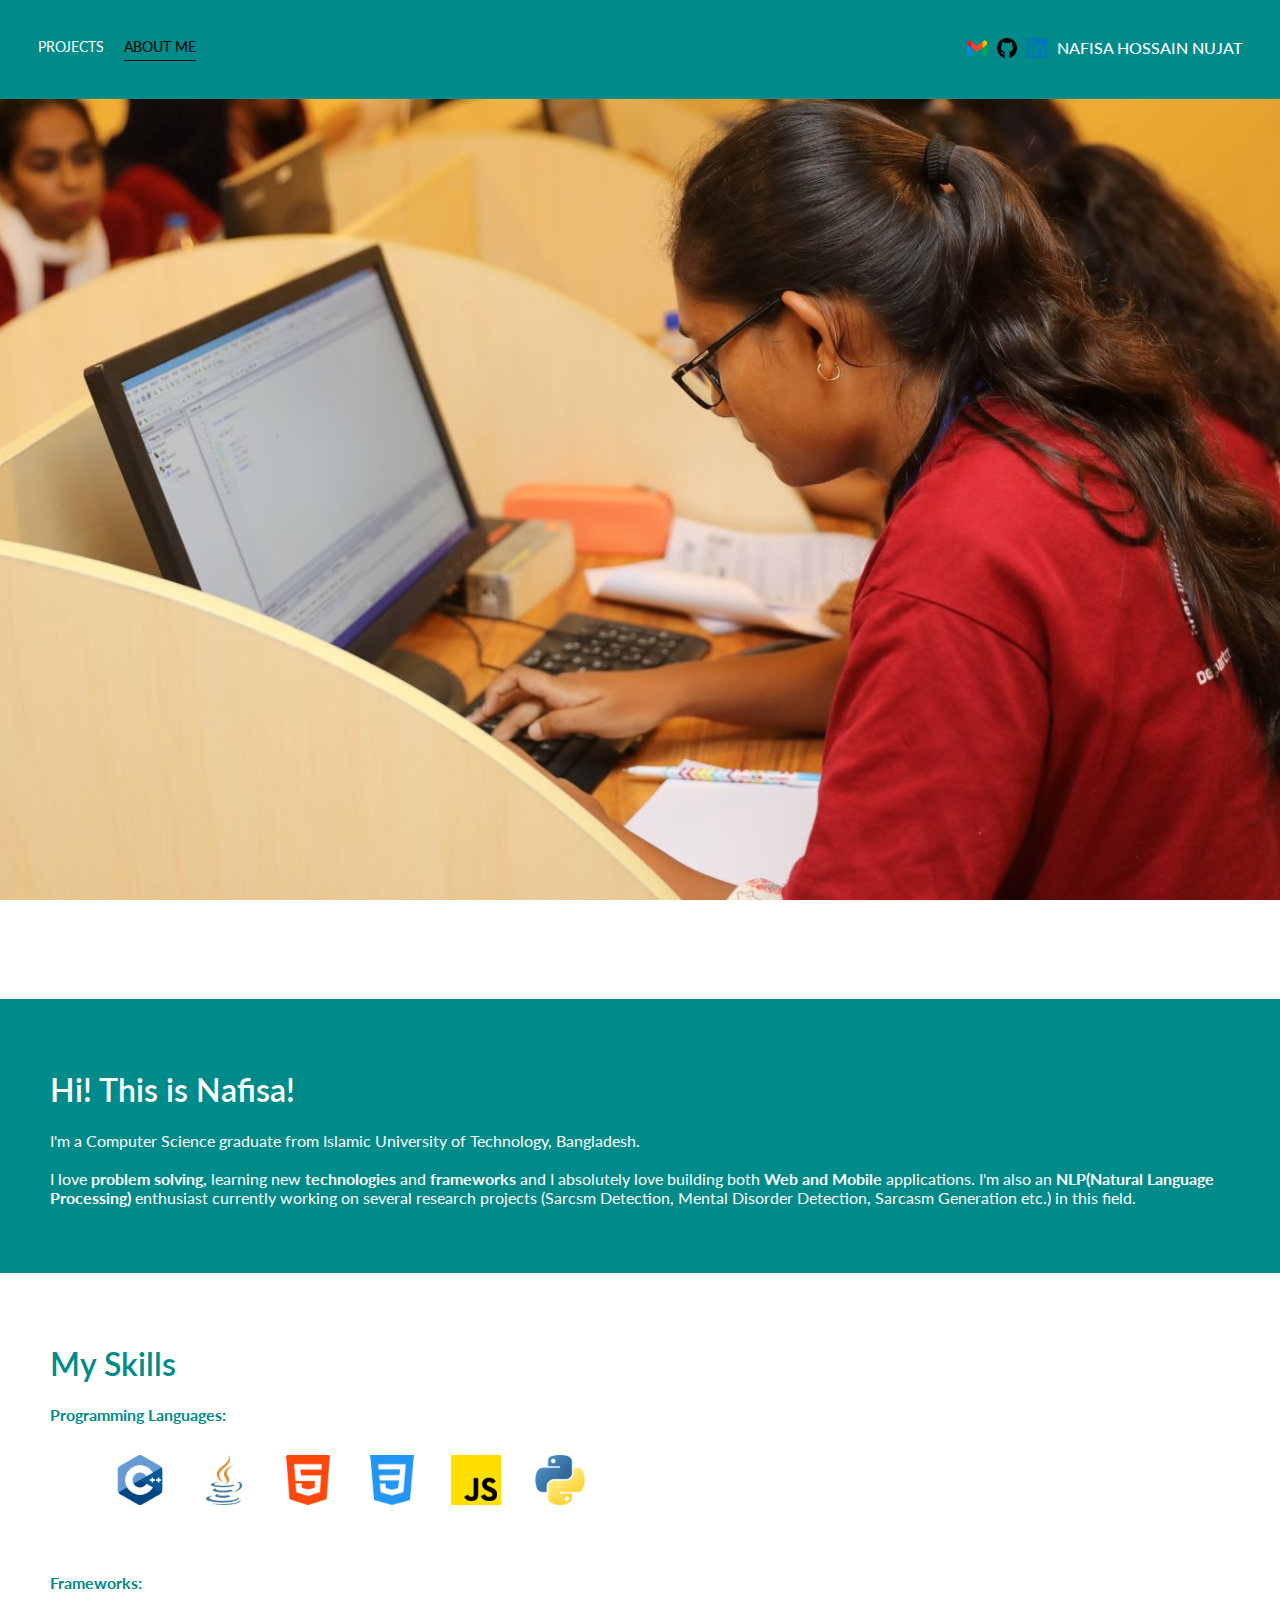
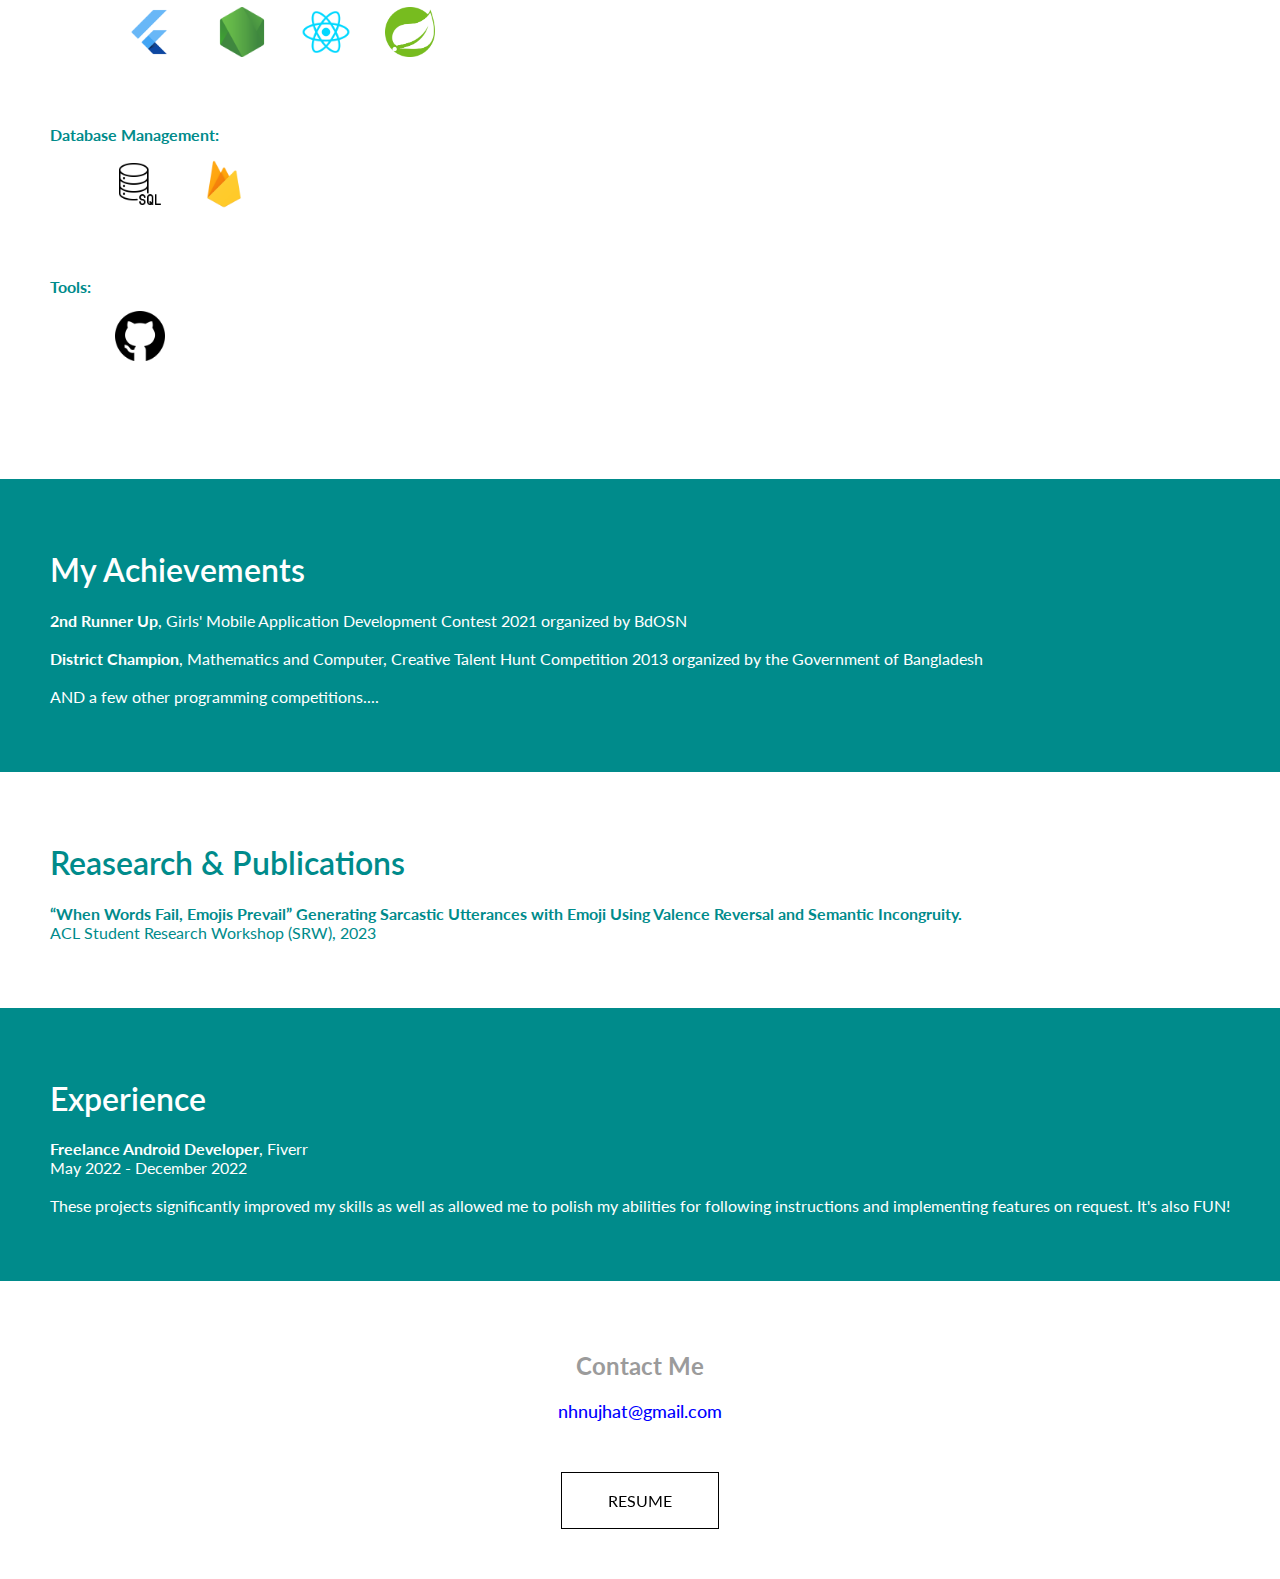
==== about.html @ cf8d1b8c "update" ====
<!DOCTYPE html>
<html>
  <head>
    <meta charset="UTF-8" />
    <title>About Me</title>
    <link
      href="https://fonts.googleapis.com/css?family=Lato"
      rel="stylesheet"
    />
    <link rel="stylesheet" href="styles.css" />
  </head>
  <body>
    <div class="container">
      <div class="nav-wrapper">
        <div class="left-side">
          <div class="nav-link-wrapper">
            <a href="index.html">Projects</a>
          </div>
          <div class="nav-link-wrapper active-nav-link">
            <a href="about.html">About Me</a>
          </div>
        </div>
        <div class="right-side">
          <div class="gmail">
            <img
              src="images/gmail.png"
              onclick="window.open('mailto:nhnujhat@gmail.com','mywindow');"
              style="cursor: pointer"
              height="20px"
            />
          </div>
          <div class="github">
            <img
              src="images/github.png"
              onclick="window.open('https://github.com/nhnujhat','mywindow');"
              style="cursor: pointer"
              height="20px"
            />
          </div>
          <div class="linkedin">
            <img
              src="images/linkedin.png"
              onclick="window.open('https://www.linkedin.com/in/nhnujhat','mywindow');"
              style="cursor: pointer"
              height="20px"
            />
          </div>
          <div class="brand">
            <a href="about.html">NAFISA HOSSAIN NUJAT</a>
          </div>
        </div>
      </div>
      <div class="content-wrapper">
        <div class="two-column-wrapper">
          <div
            id="parallax"
            class="profile-image-wrapper"
            style="background-image: url(images/profile.jpg)"
          ></div>
          <div class="profile-content-wrapper">
            <div class="about-wrapper">
              <h1>Hi! This is Nafisa!</h1>
              <p>
                I'm a Computer Science graduate from Islamic University of
                Technology, Bangladesh.<br /><br />
                I love <b>problem solving</b>, learning new
                <b>technologies</b> and <b>frameworks</b> and I absolutely love
                building both <b>Web and Mobile</b> applications. I'm also an
                <b>NLP(Natural Language Processing)</b> enthusiast currently
                working on several research projects (Sarcsm Detection, Mental
                Disorder Detection, Sarcasm Generation etc.) in this field.
              </p>
            </div>
            <div class="skills-wrapper">
              <h1>My Skills</h1>
              <p>
                <b>Programming Languages:</b>
              </p>

              <div class="skill">
                <img src="images/logos/cpp.png" />
                <img src="images/logos/java.png" />
                <img src="images/logos/html.png" />
                <img src="images/logos/css.png" />
                <img src="images/logos/js.png" />
                <img src="images/logos/python.png" />
              </div>
              <b>Frameworks:</b>
              <div class="skill">
                <img src="images/logos/Flutter.png" />
                <img src="images/logos/node.png" />
                <img src="images/logos/react.png" />
                <img src="images/logos/spring.png" />
              </div>
              <b>Database Management:</b>
              <div class="skill">
                <img src="images/logos/sql.png" />
                <img src="images/logos/firebase.png" />
              </div>
              <b>Tools:</b>
              <div class="skill">
                <img src="images/github.png" />
              </div>
            </div>
            <div class="achievement-wrapper">
              <h1>My Achievements</h1>
              <p>
                <b>2nd Runner Up</b>, Girls' Mobile Application Development
                Contest 2021 organized by BdOSN<br /><br />
                <b>District Champion</b>, Mathematics and Computer, Creative
                Talent Hunt Competition 2013 organized by the Government of
                Bangladesh<br /><br />
                AND a few other programming competitions....
              </p>
            </div>
            <div class="research-wraper">
              <h1>Reasearch & Publications</h1>
              <p>
                <b
                  >“When Words Fail, Emojis Prevail” Generating Sarcastic
                  Utterances with Emoji Using Valence Reversal and Semantic
                  Incongruity.</b
                >
                <br />
                ACL Student Research Workshop (SRW), 2023
              </p>
            </div>
            <div class="experience-wrapper">
              <h1>Experience</h1>
              <p>
                <b>Freelance Android Developer</b>, Fiverr <br />
                May 2022 - December 2022 <br /><br />
                These projects significantly improved my skills as well as
                allowed me to polish my abilities for following instructions and
                implementing features on request. It's also FUN!
              </p>
            </div>
          </div>
          <div class="contact-wrapper">
            <h2>Contact Me</h2>
            <a href="mailto:nhnujhat@gmail.com">nhnujhat@gmail.com</a>
          </div>
        </div>
        <div
          onclick="location.href='/Resume.pdf'"
          style="cursor: pointer"
          class="resume"
        >
          <a href="Resume.pdf">RESUME</a>
        </div>
      </div>
    </div>
  </body>
  <script src="script.js"></script>
</html>
---- styles.css ----
/* Master Styles */
body {
    font-family: "Lato", sans-serif;
    margin: 0px;
}

.container {
    display: grid;
    grid-template-columns: 1fr;
    background-color: white;
}

/* Nav Styles */
.nav-wrapper {
    display: flex;
    justify-content: space-between;
    padding: 38px;
    position: sticky;
    top: 0;
    background-color: darkcyan;
}

.left-side {
    float: left;
    display: flex;
}

.right-side {
    float: right;
    display: flex;
}

.gmail {
    margin-right: 10px;
}

.linkedin {
    margin-right: 10px;
}

.github {
    margin-right: 10px;
}

.brand a {
    color: white;
    font-weight: 500;
    text-decoration: none;
}

.nav-wrapper > .left-side > div {
    margin-right: 20px;
    font-size: 0.9em;
    text-transform: uppercase;
}

.nav-link-wrapper {
    height: 22px;
    border-bottom: 1px solid transparent;
    transition: border-bottom 0.5s;
}

.nav-link-wrapper a {
    color: white;
    text-decoration: none;
    transition: color 0.5s;
}

.nav-link-wrapper:hover {
    border-bottom: 1px solid black;
}

.nav-link-wrapper a:hover {
    color: black;
}

.active-nav-link {
    border-bottom: 1px solid black;
}

.active-nav-link a {
    color: black !important;
}

/* Portfolio Styles */
.portfolio-items-wrapper {
    display: grid;
    grid-template-columns: 1fr 1fr 1fr;
}

@media screen and (max-width: 800px) {
    .portfolio-items-wrapper {
        flex: 100%;
        max-width: 100%;
        grid-template-columns: 1fr 1fr;
    }
}

.portfolio-item-wrapper {
    position: relative;
}

.portfolio-img-background {
    height: 30vh;
    width: 100%;
    background-size: cover;
    background-position: center;
    background-repeat: no-repeat;
    filter: brightness(80%);
}

.img-text-wrapper {
    position: absolute;
    top: 0;
    display: flex;
    flex-direction: column;
    justify-content: center;
    align-items: center;
    height: 100%;
    text-align: center;
    padding-left: 3vw;
    padding-right: 3vw;
}

.logo-wrapper {
    height: 6vw;
    position: absolute;
    margin: 0 auto;
    display: flex;
    justify-content: center;
}

.img-text-wrapper .subtitle {
    transition: 0.5s;
    font-weight: 600;
    color: transparent;
    font-size: 1.5vw;
}

.img-text-wrapper:hover .subtitle {
    font-weight: 600;
    color: lightskyblue;
    font-size: 1.5vw;
}

.img-text-wrapper:hover img {
    display: none;
}

.img-darken {
    transition: .5s;
    filter: brightness(10%);
}

/* About Page Styles */

.profile-image-wrapper {
    height: 100vh;
    width: 100%;
    background-size: cover;
    background-position: center;
    background-repeat: no-repeat;
    background-attachment: fixed;
}

.about-wrapper {
    background-color: darkcyan;
    padding: 50px;
    color: white;
}

.about-wrapper h1 {
    color: white;
    font-weight: 600;
}

.skills-wrapper {
    padding: 50px;
    color: darkcyan;
}

.skills-wrapper h1 {
    color: darkcyan;
    font-weight: 600;
}

.skill {
    margin-left: 50px;
    margin-bottom: 50px;
}

.skill img {
    height: 50px;
    margin: 15px;
}

.achievement-wrapper {
    background-color: darkcyan;
    padding: 50px;
    color: white;
}

.achievement-wrapper h1 {
    color: white;
    font-weight: 600;
}

.research-wraper {
    padding: 50px;
    color: darkcyan;
}

.research-wraper h1 {
    color: darkcyan;
    font-weight: 600;
}

.experience-wrapper {
    background-color: darkcyan;
    padding: 50px;
    color: white;
}

.experience-wrapper h1 {
    color: white;
    font-weight: 600;
}

.contact-wrapper {
    padding: 50px;
    display: flex;
    flex-direction: column;
    justify-content: center;
    text-align: center;
}

.contact-wrapper h2 {
    color: rgb(155, 155, 155);
}

.contact-wrapper a {
    color: blue;
    font-weight: 500;
    font-size: large;
    text-decoration: none;
}

.resume {
    margin-bottom: 50px;
}

.resume a {
    display: flex;
    justify-content: center;
    margin: 0 auto;
    position: relative;
    border: 1px solid black;
    transition: color 0.5s;
    width: 120px;
    padding: 18px;
    text-align: center;
    text-decoration: none;
    color: black;
}

.resume a:hover {
    transition: 0.5s;
    color: white;
    background-color: black;
}
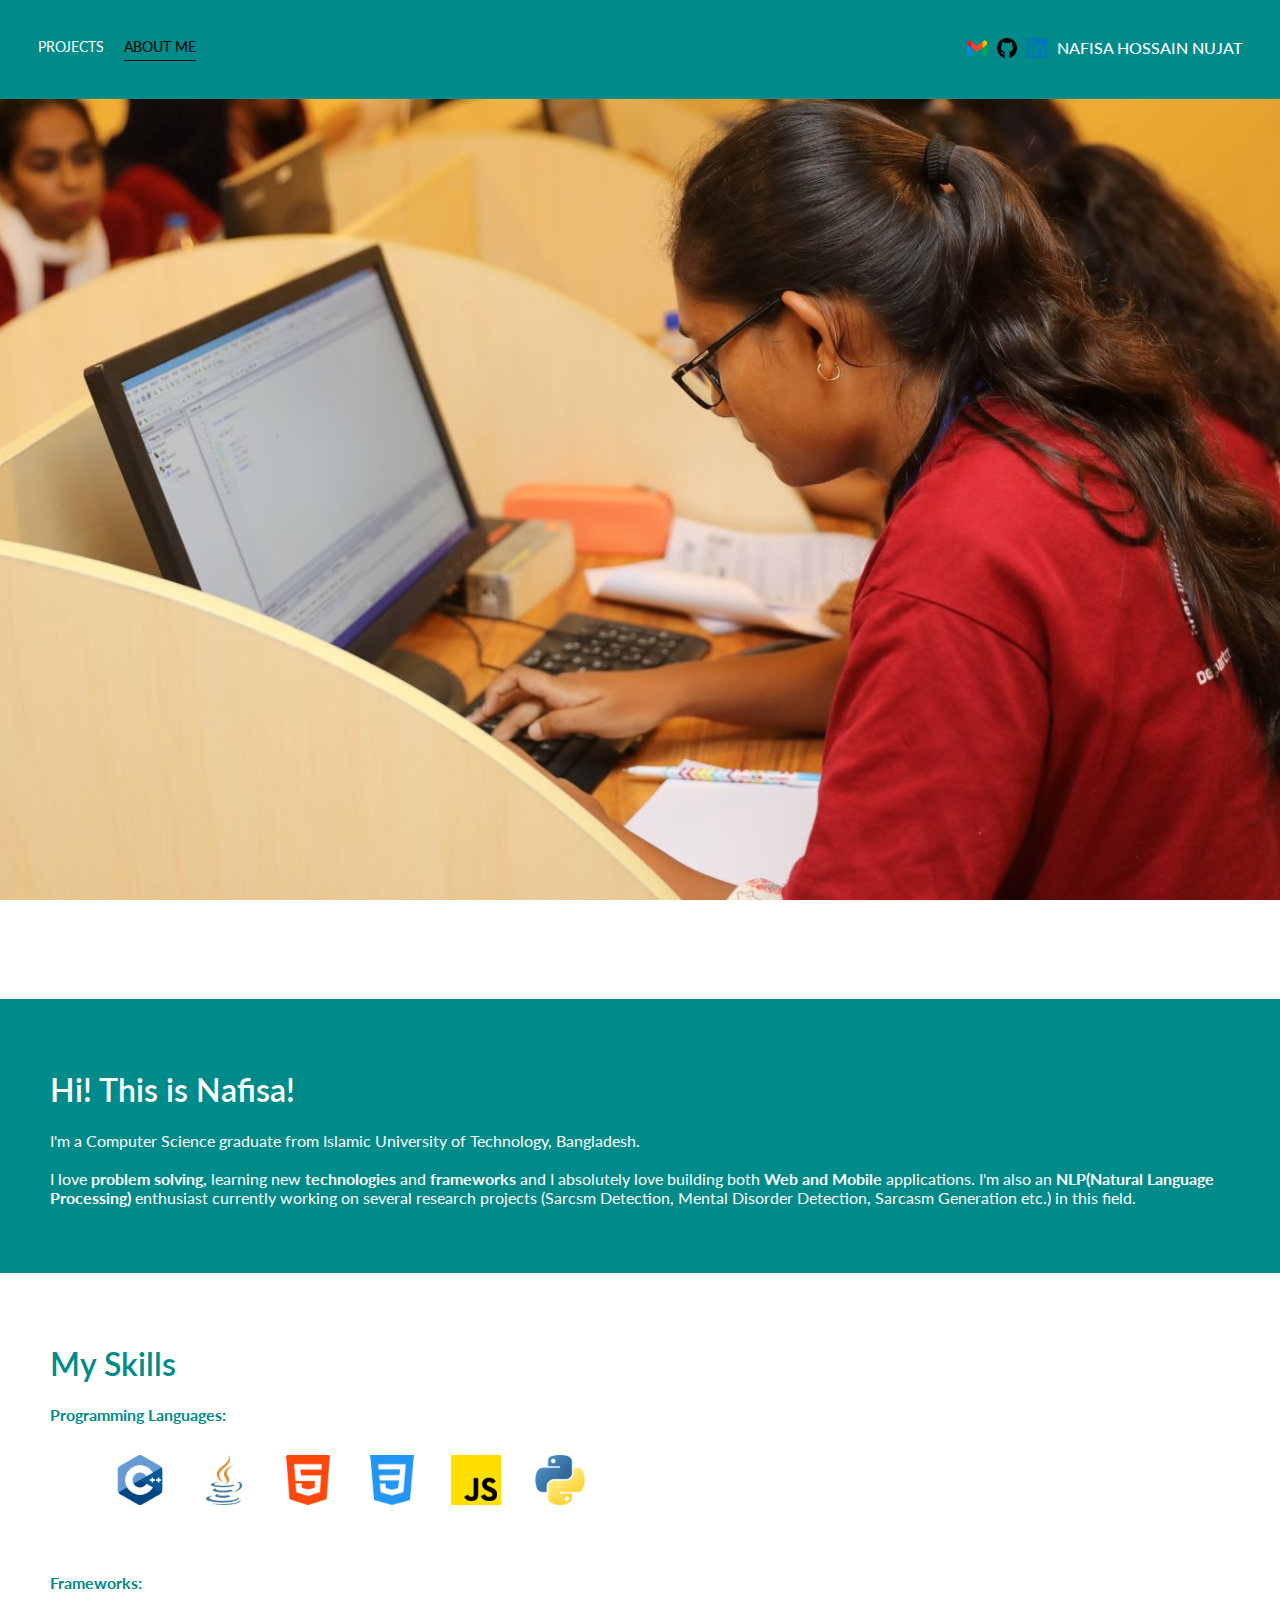
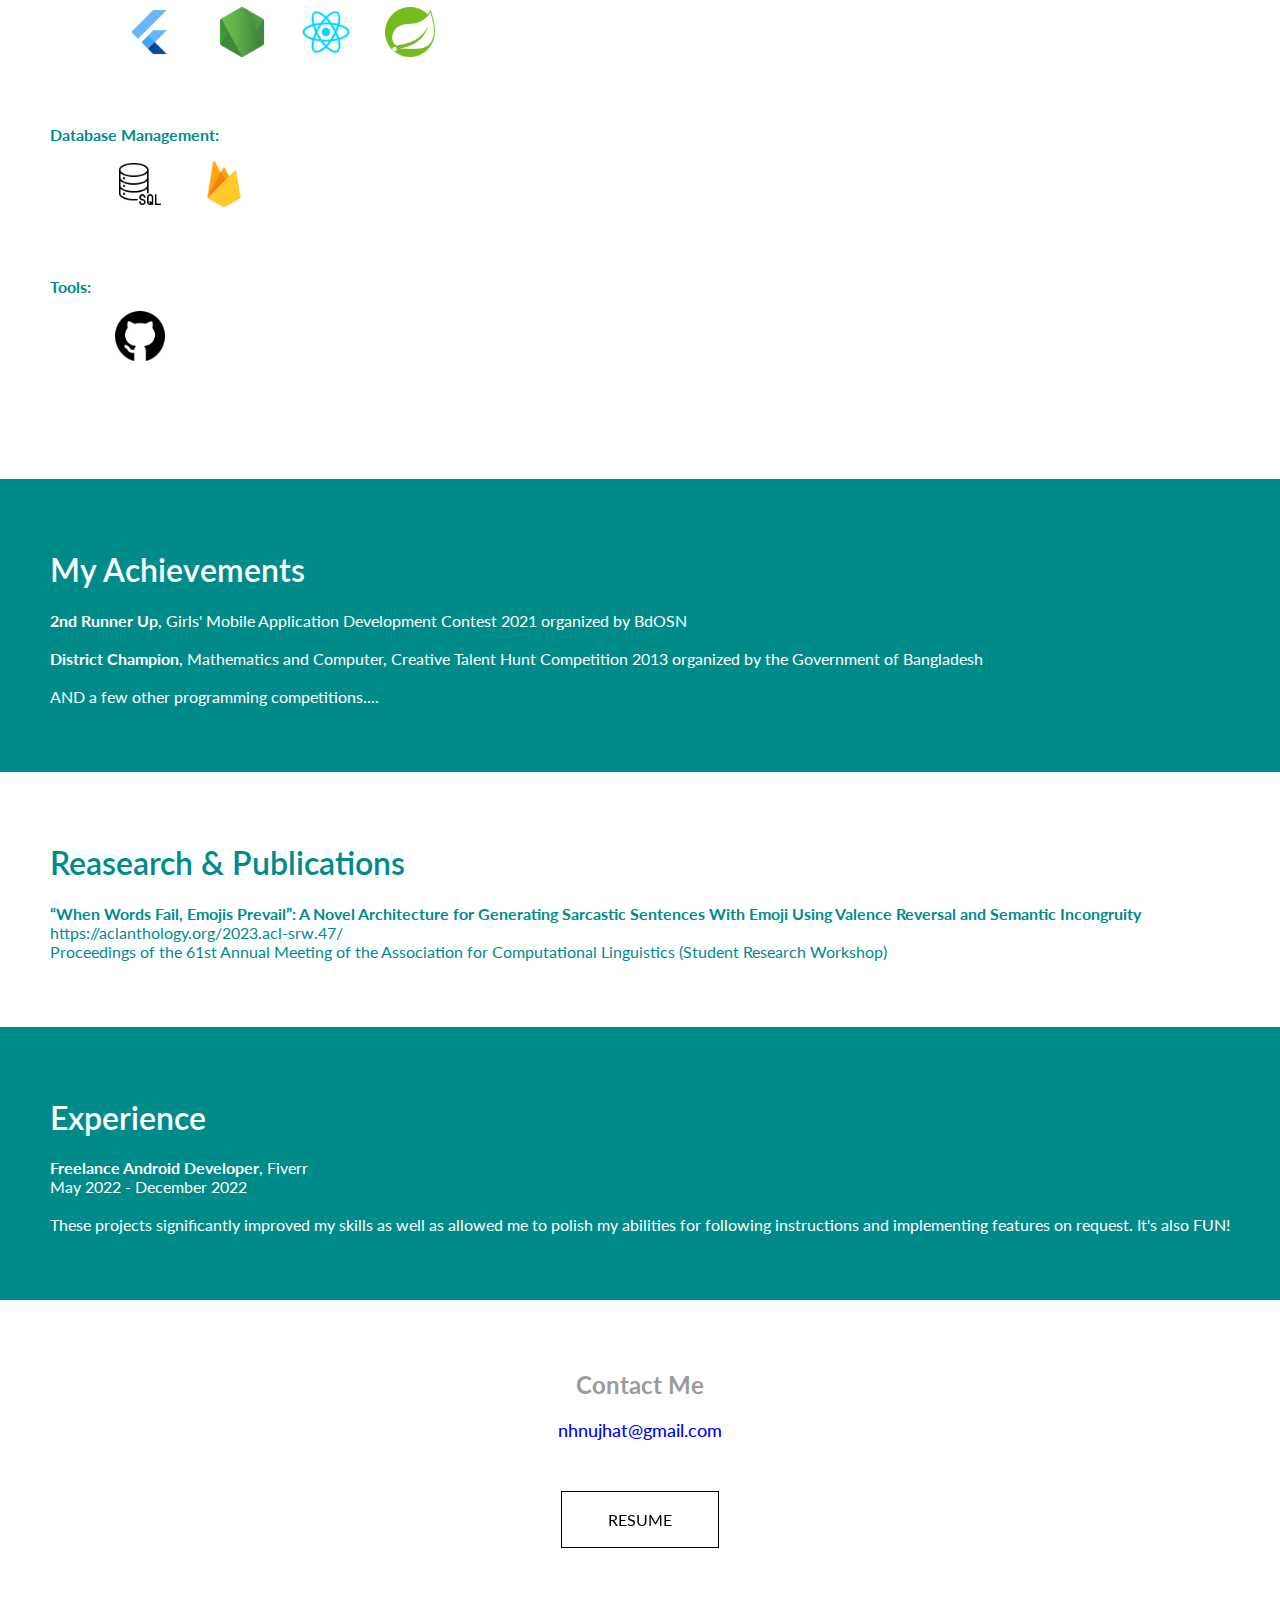
==== commit 9c2bff65: "update" ====
--- a/about.html
+++ b/about.html
@@ -117,12 +117,15 @@
               <h1>Reasearch & Publications</h1>
               <p>
                 <b
-                  >“When Words Fail, Emojis Prevail” Generating Sarcastic
-                  Utterances with Emoji Using Valence Reversal and Semantic
-                  Incongruity.</b
+                  >“When Words Fail, Emojis Prevail”: A Novel Architecture for
+                  Generating Sarcastic Sentences With Emoji Using Valence
+                  Reversal and Semantic Incongruity</b
                 >
                 <br />
-                ACL Student Research Workshop (SRW), 2023
+                https://aclanthology.org/2023.acl-srw.47/
+                <br />
+                Proceedings of the 61st Annual Meeting of the Association for
+                Computational Linguistics (Student Research Workshop)
               </p>
             </div>
             <div class="experience-wrapper">
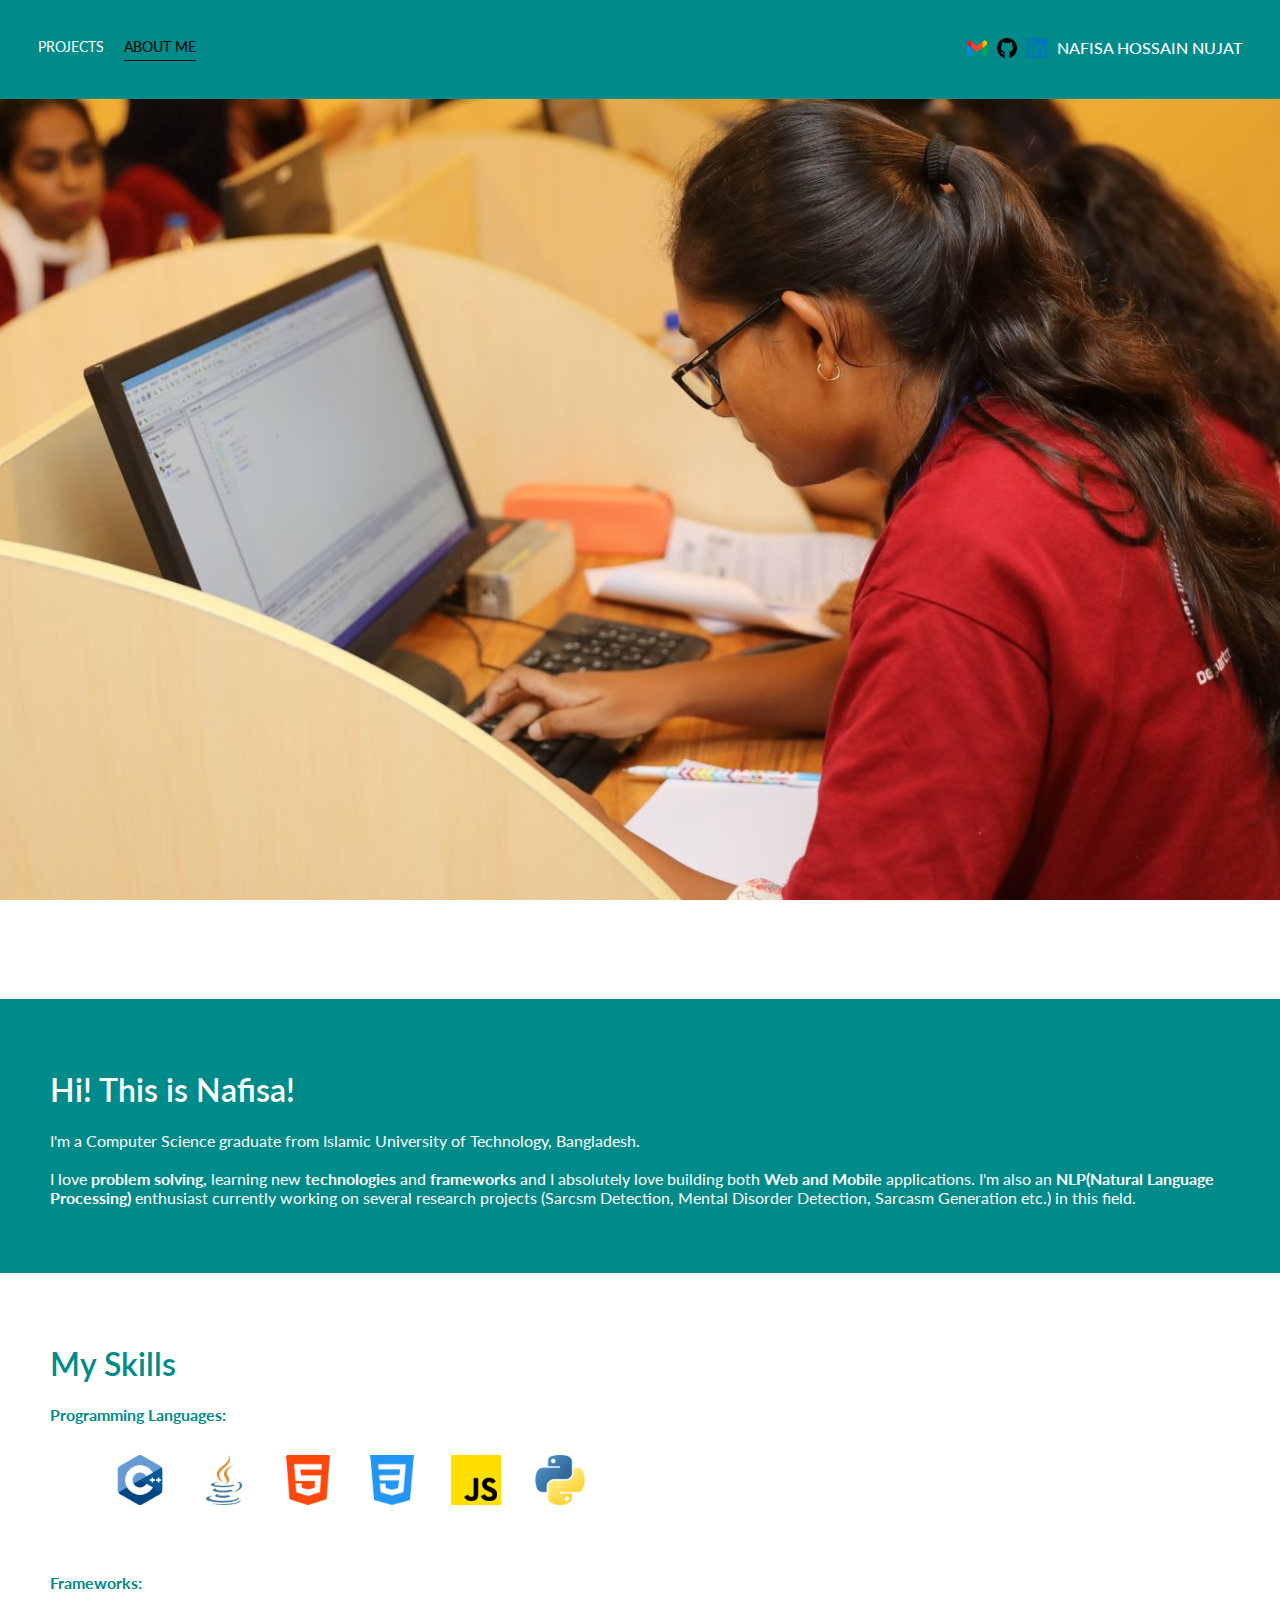
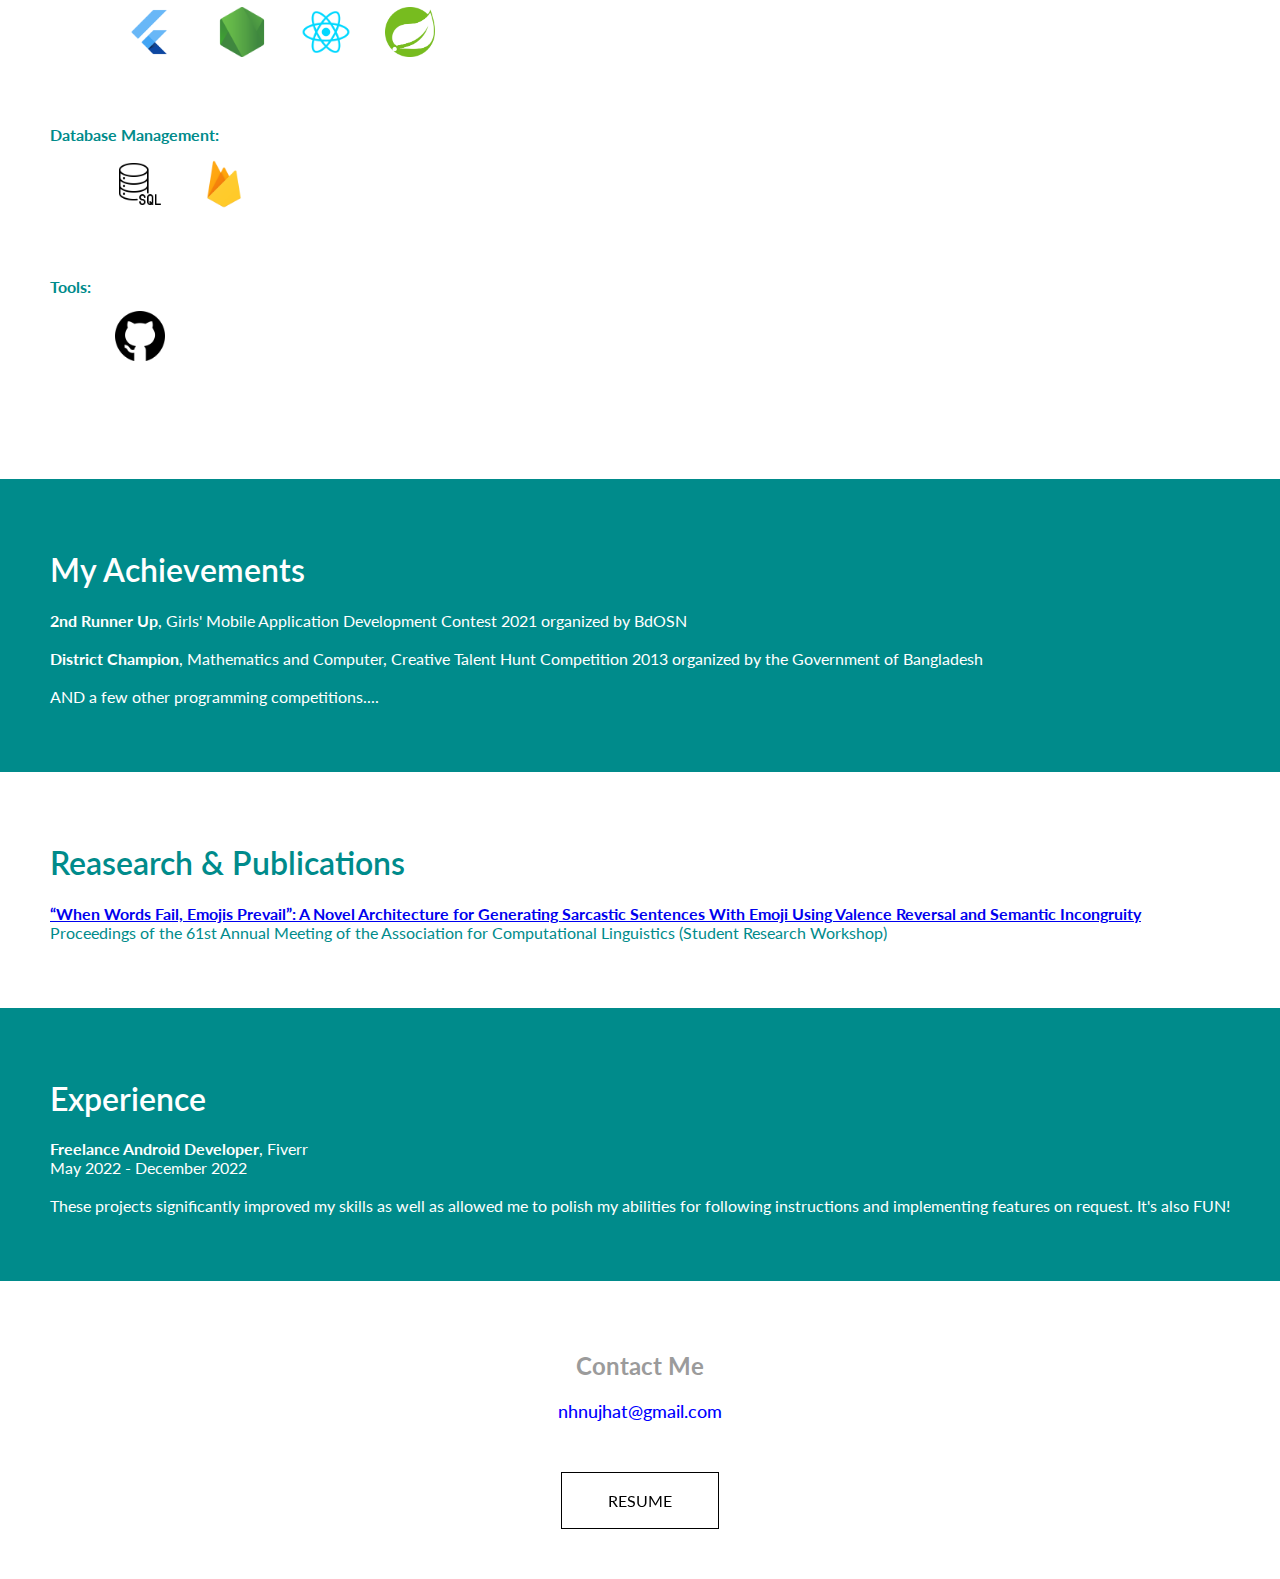
==== commit 91e18a6f: "link update" ====
--- a/about.html
+++ b/about.html
@@ -117,12 +117,12 @@
               <h1>Reasearch & Publications</h1>
               <p>
                 <b
-                  >“When Words Fail, Emojis Prevail”: A Novel Architecture for
-                  Generating Sarcastic Sentences With Emoji Using Valence
-                  Reversal and Semantic Incongruity</b
+                  ><a href="https://aclanthology.org/2023.acl-srw.47/"
+                    >“When Words Fail, Emojis Prevail”: A Novel Architecture for
+                    Generating Sarcastic Sentences With Emoji Using Valence
+                    Reversal and Semantic Incongruity</a
+                  ></b
                 >
-                <br />
-                https://aclanthology.org/2023.acl-srw.47/
                 <br />
                 Proceedings of the 61st Annual Meeting of the Association for
                 Computational Linguistics (Student Research Workshop)
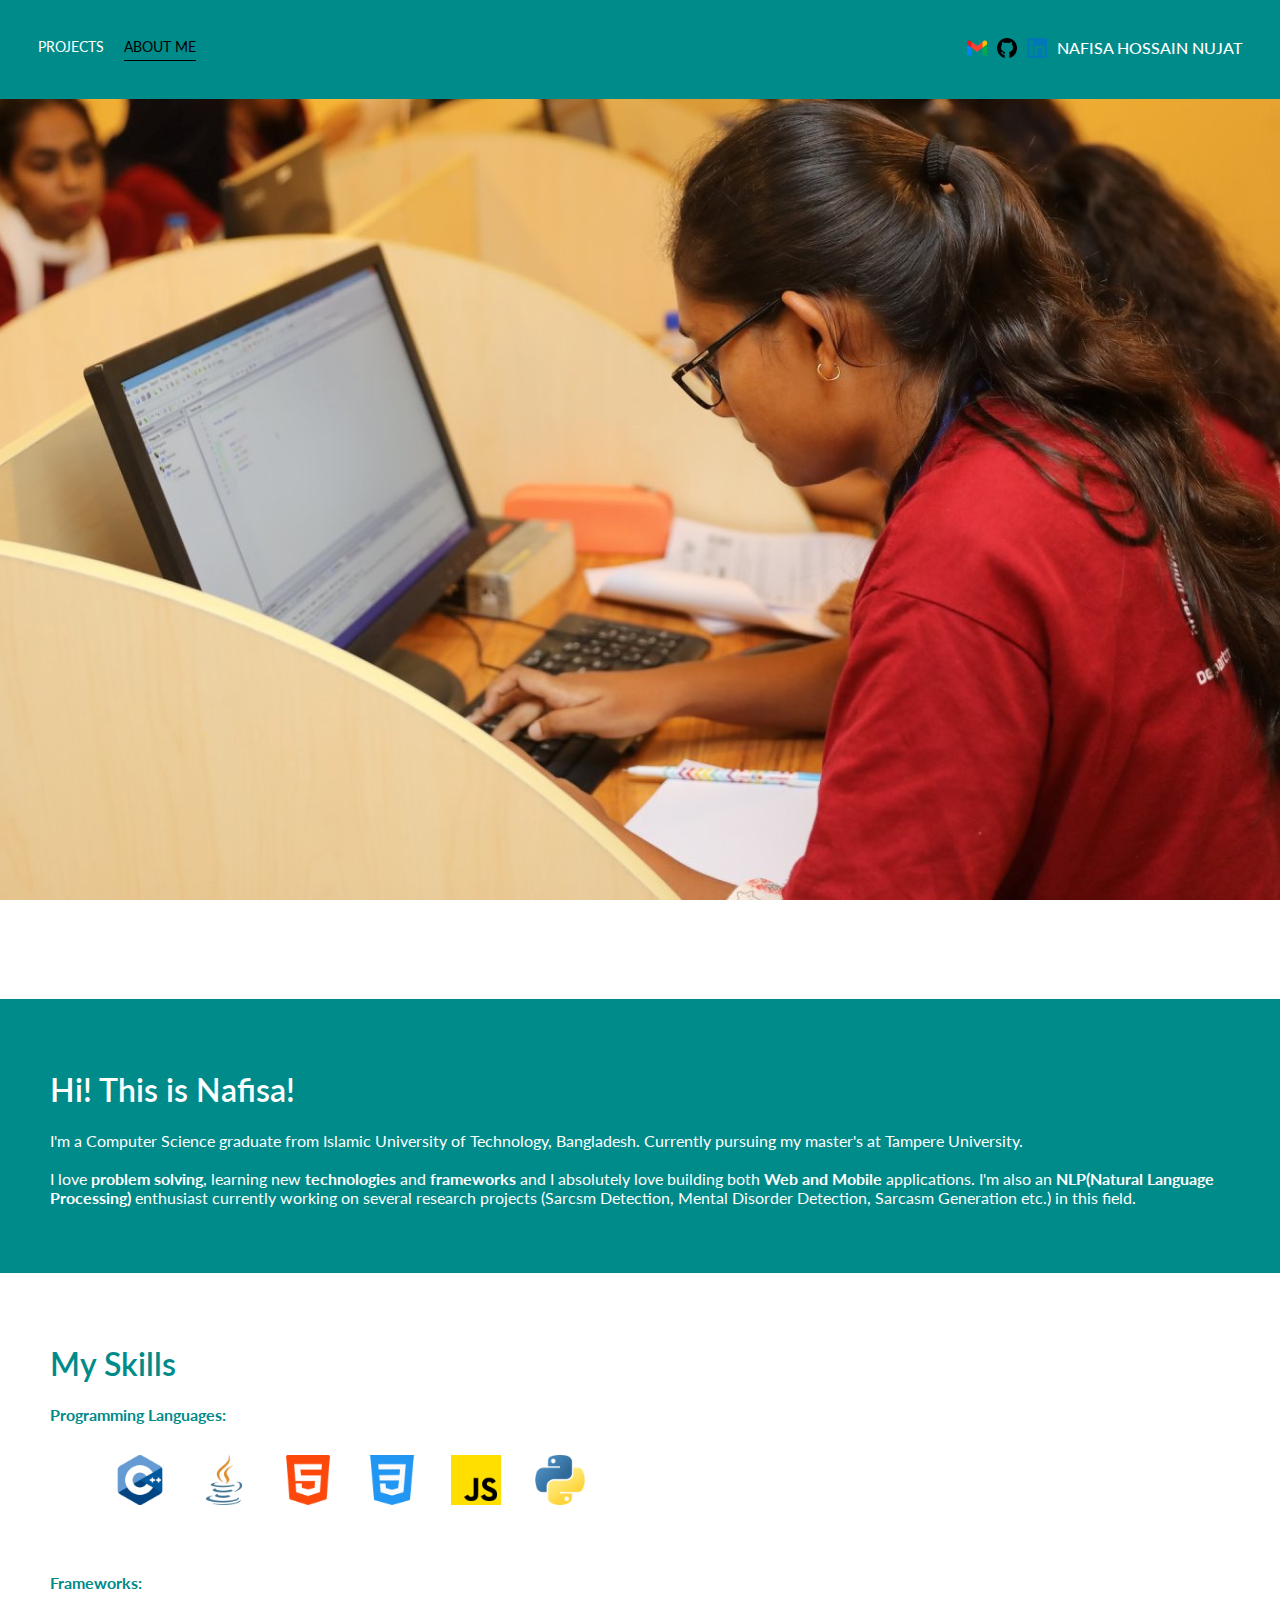
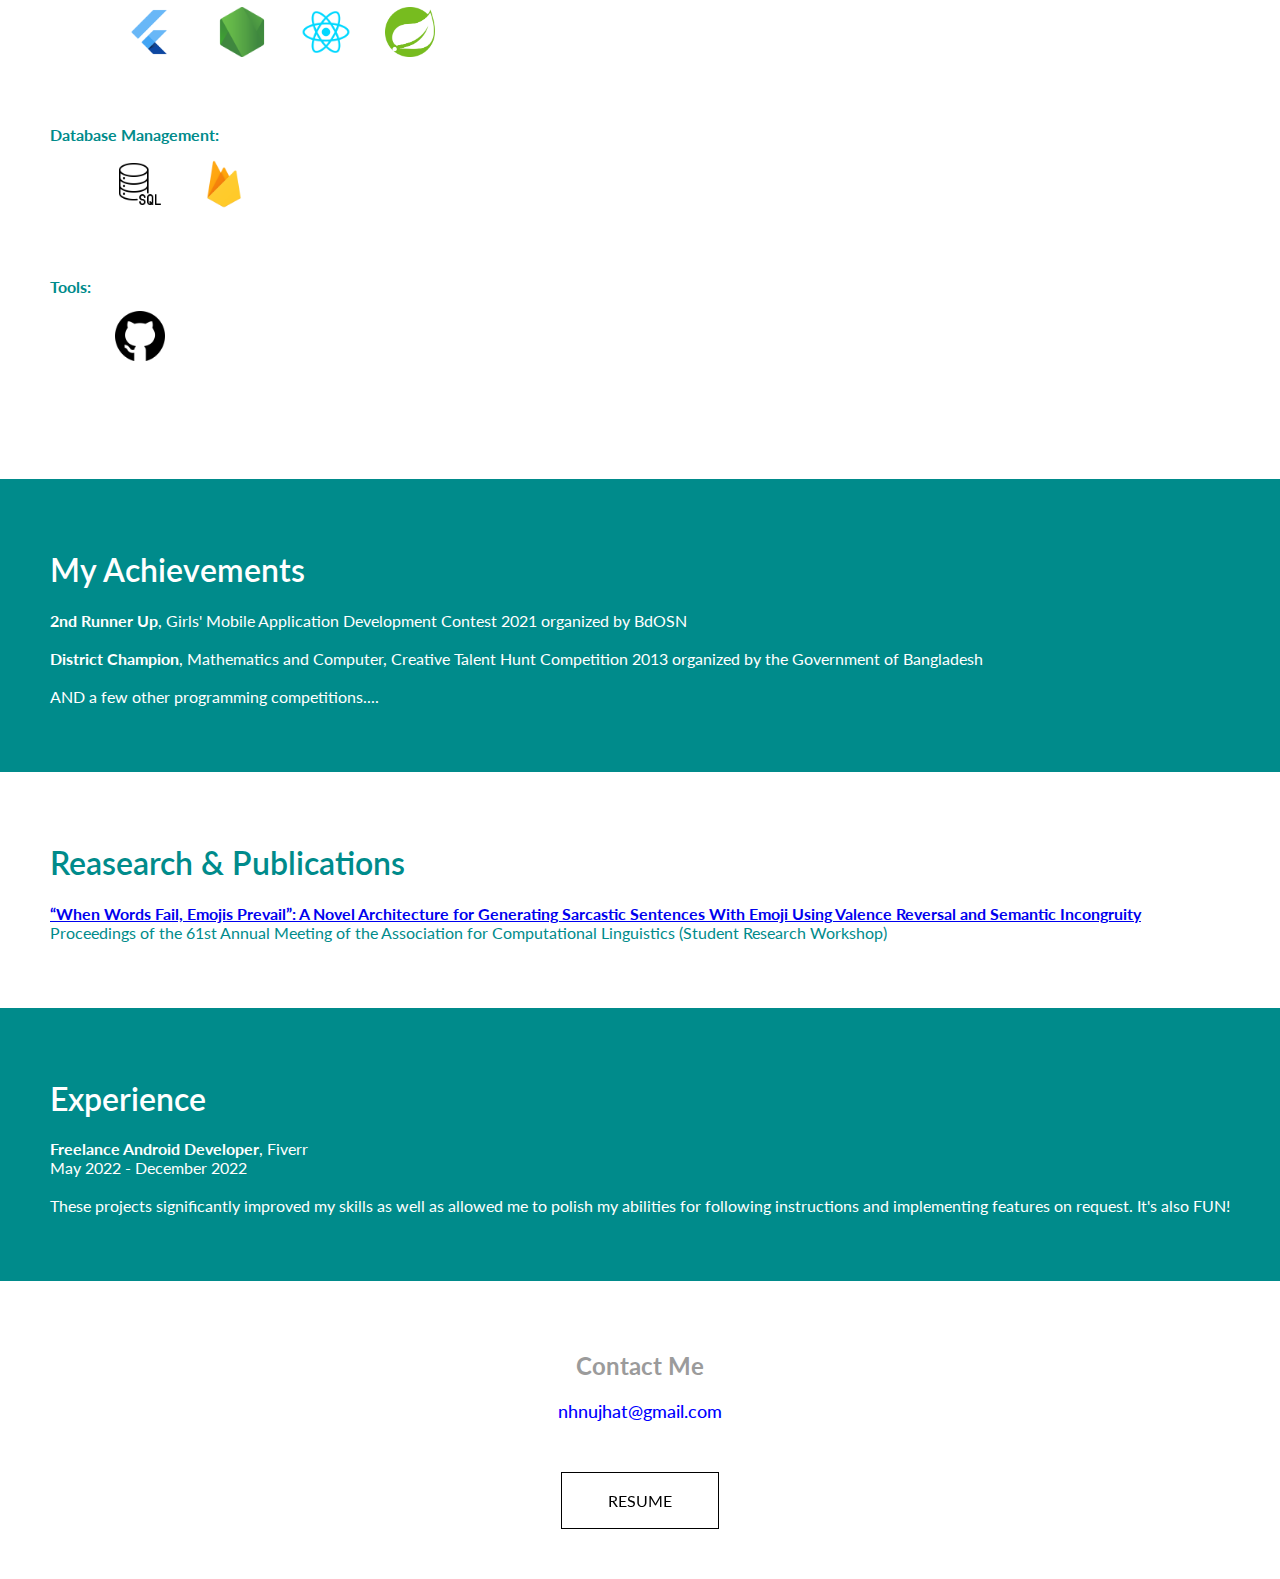
==== commit da8511bd: "update" ====
--- a/about.html
+++ b/about.html
@@ -62,7 +62,8 @@
               <h1>Hi! This is Nafisa!</h1>
               <p>
                 I'm a Computer Science graduate from Islamic University of
-                Technology, Bangladesh.<br /><br />
+                Technology, Bangladesh. Currently pursuing my master's at
+                Tampere University.<br /><br />
                 I love <b>problem solving</b>, learning new
                 <b>technologies</b> and <b>frameworks</b> and I absolutely love
                 building both <b>Web and Mobile</b> applications. I'm also an
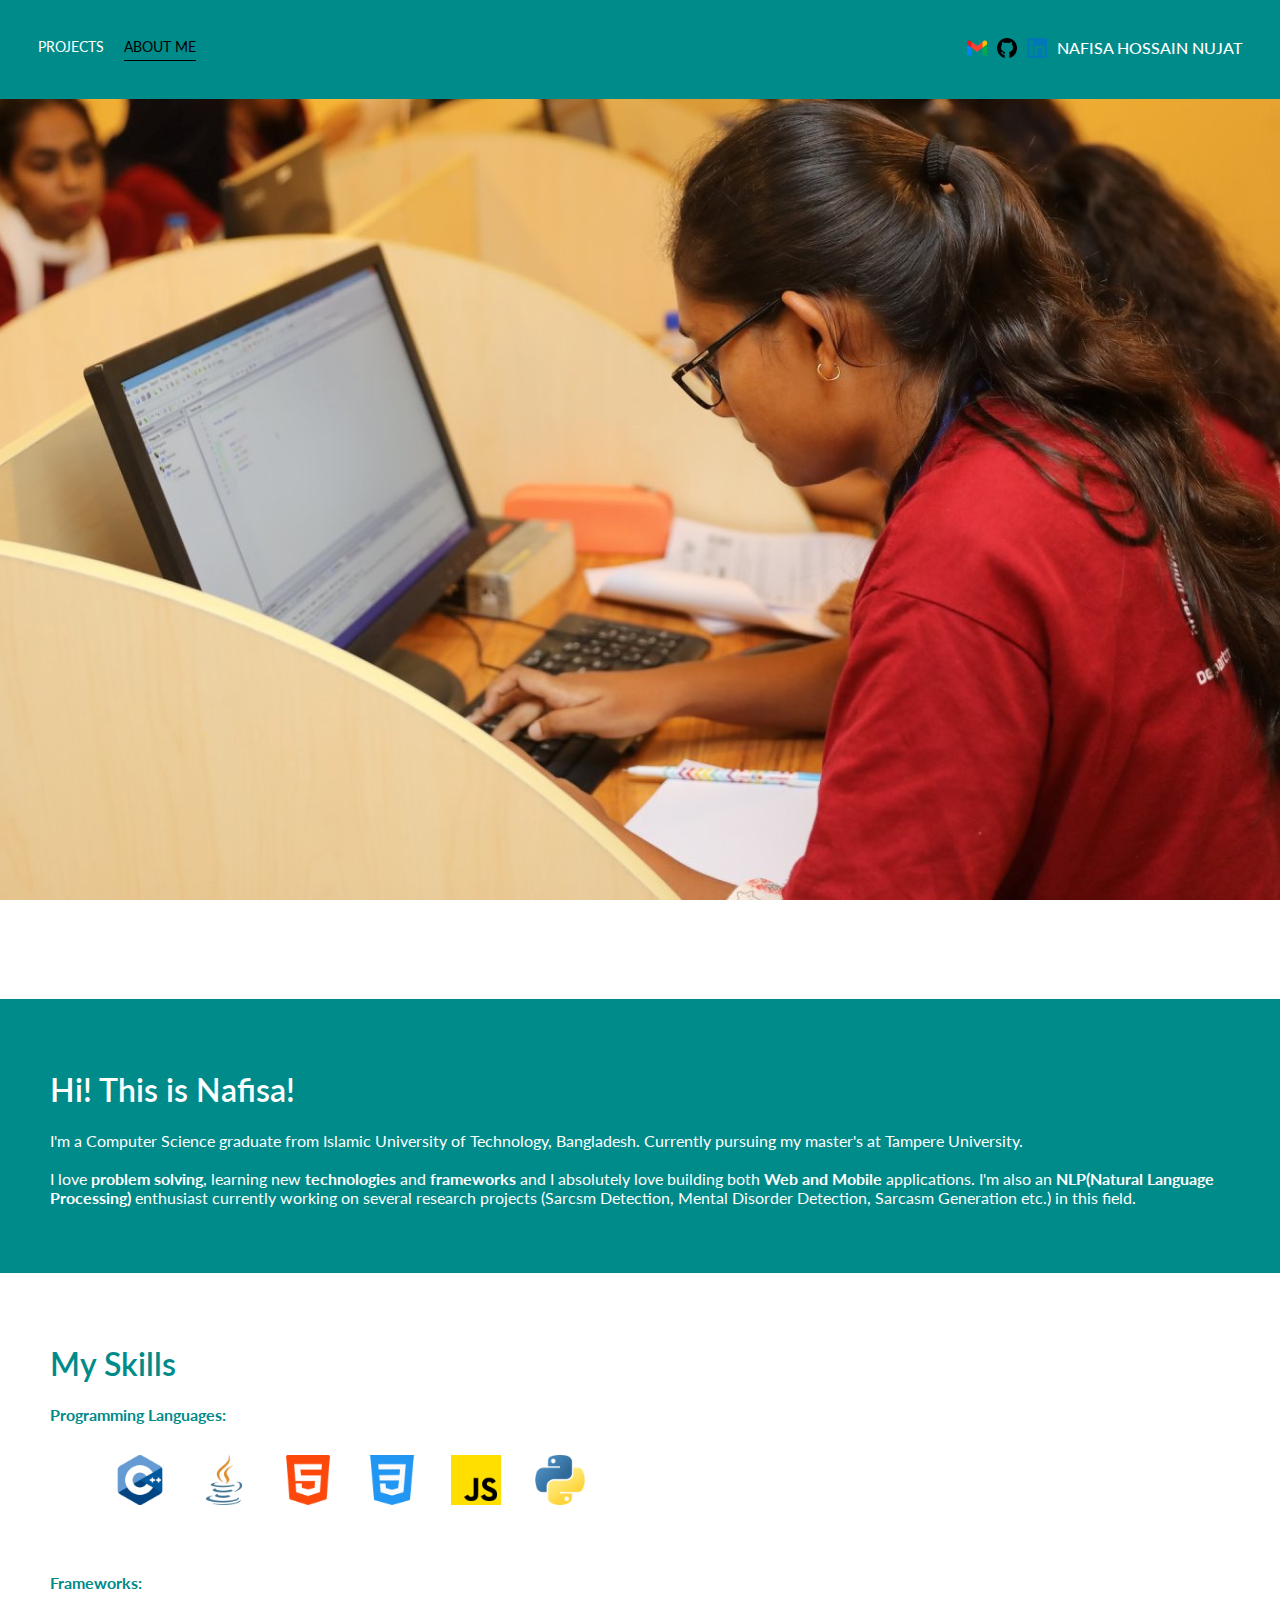
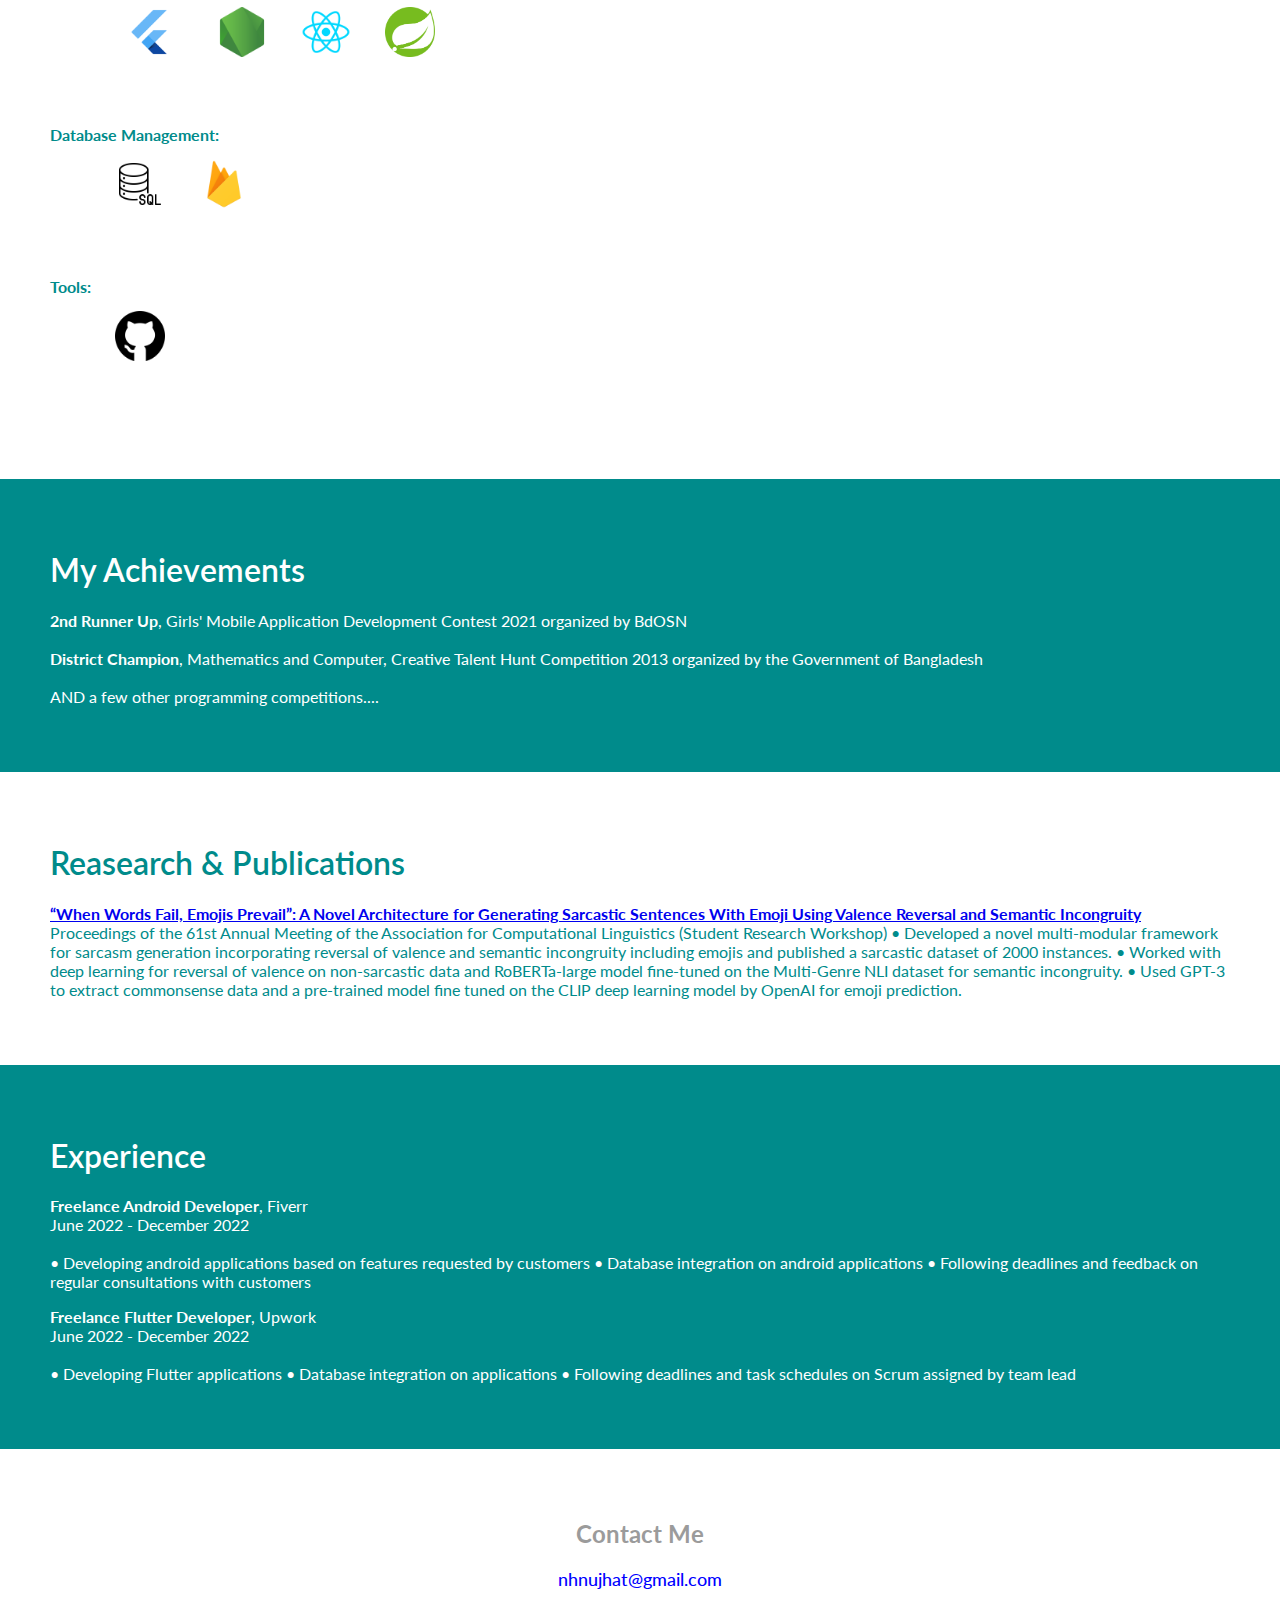
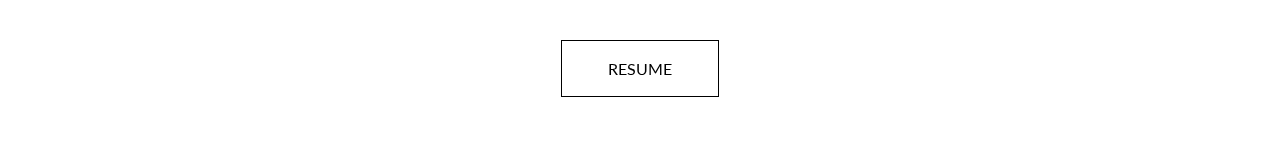
==== commit e30982af: "update" ====
--- a/about.html
+++ b/about.html
@@ -127,16 +127,26 @@
                 <br />
                 Proceedings of the 61st Annual Meeting of the Association for
                 Computational Linguistics (Student Research Workshop)
+                • Developed a novel multi-modular framework for sarcasm generation incorporating reversal of valence and semantic incongruity including emojis and published a sarcastic dataset of 2000 instances.
+                • Worked with deep learning for reversal of valence on non-sarcastic data and RoBERTa-large model fine-tuned on the Multi-Genre NLI dataset for semantic incongruity.
+                • Used GPT-3 to extract commonsense data and a pre-trained model fine tuned on the CLIP deep learning model by OpenAI for emoji prediction.
               </p>
             </div>
             <div class="experience-wrapper">
               <h1>Experience</h1>
               <p>
                 <b>Freelance Android Developer</b>, Fiverr <br />
-                May 2022 - December 2022 <br /><br />
-                These projects significantly improved my skills as well as
-                allowed me to polish my abilities for following instructions and
-                implementing features on request. It's also FUN!
+                June 2022 - December 2022 <br /><br />
+                • Developing android applications based on features requested by customers
+                • Database integration on android applications
+                • Following deadlines and feedback on regular consultations with customers
+              </p>
+              <p>
+                <b>Freelance Flutter Developer</b>, Upwork <br />
+                June 2022 - December 2022 <br /><br />
+                • Developing Flutter applications
+                • Database integration on applications
+                • Following deadlines and task schedules on Scrum assigned by team lead
               </p>
             </div>
           </div>
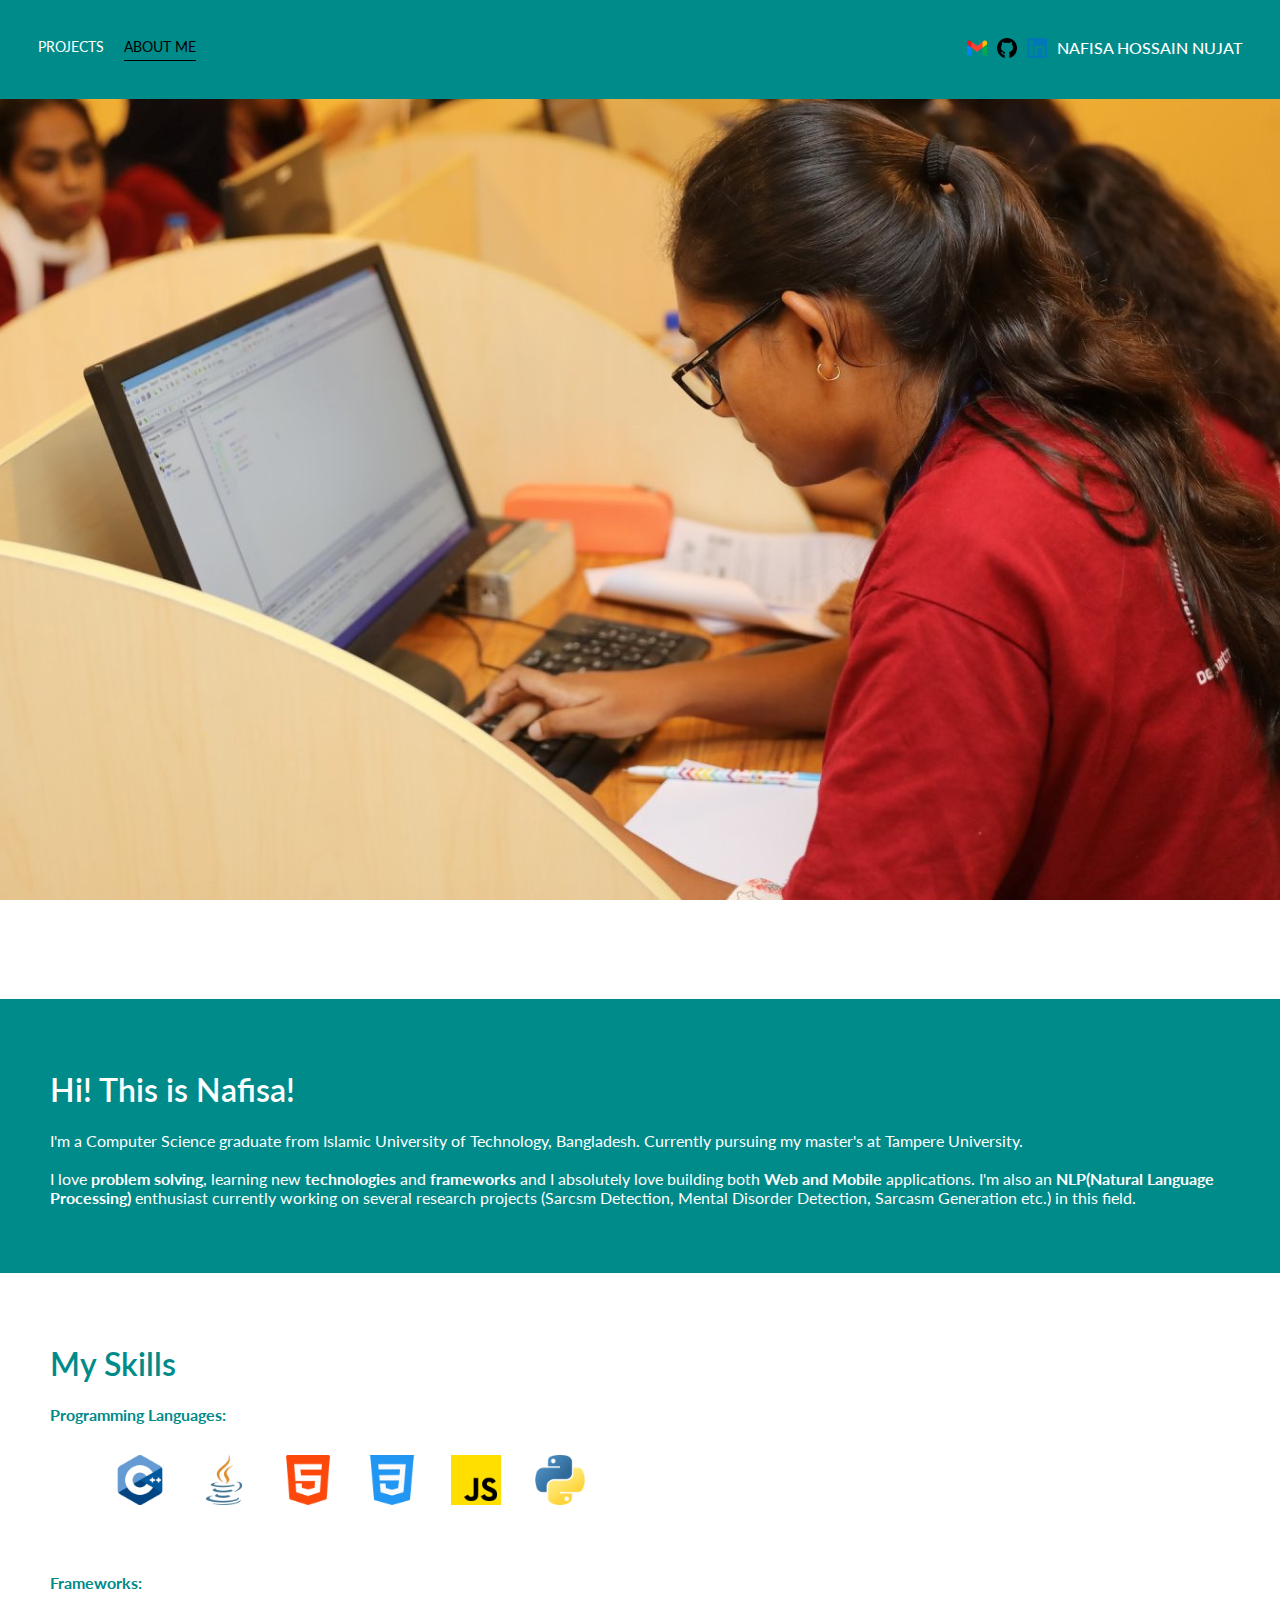
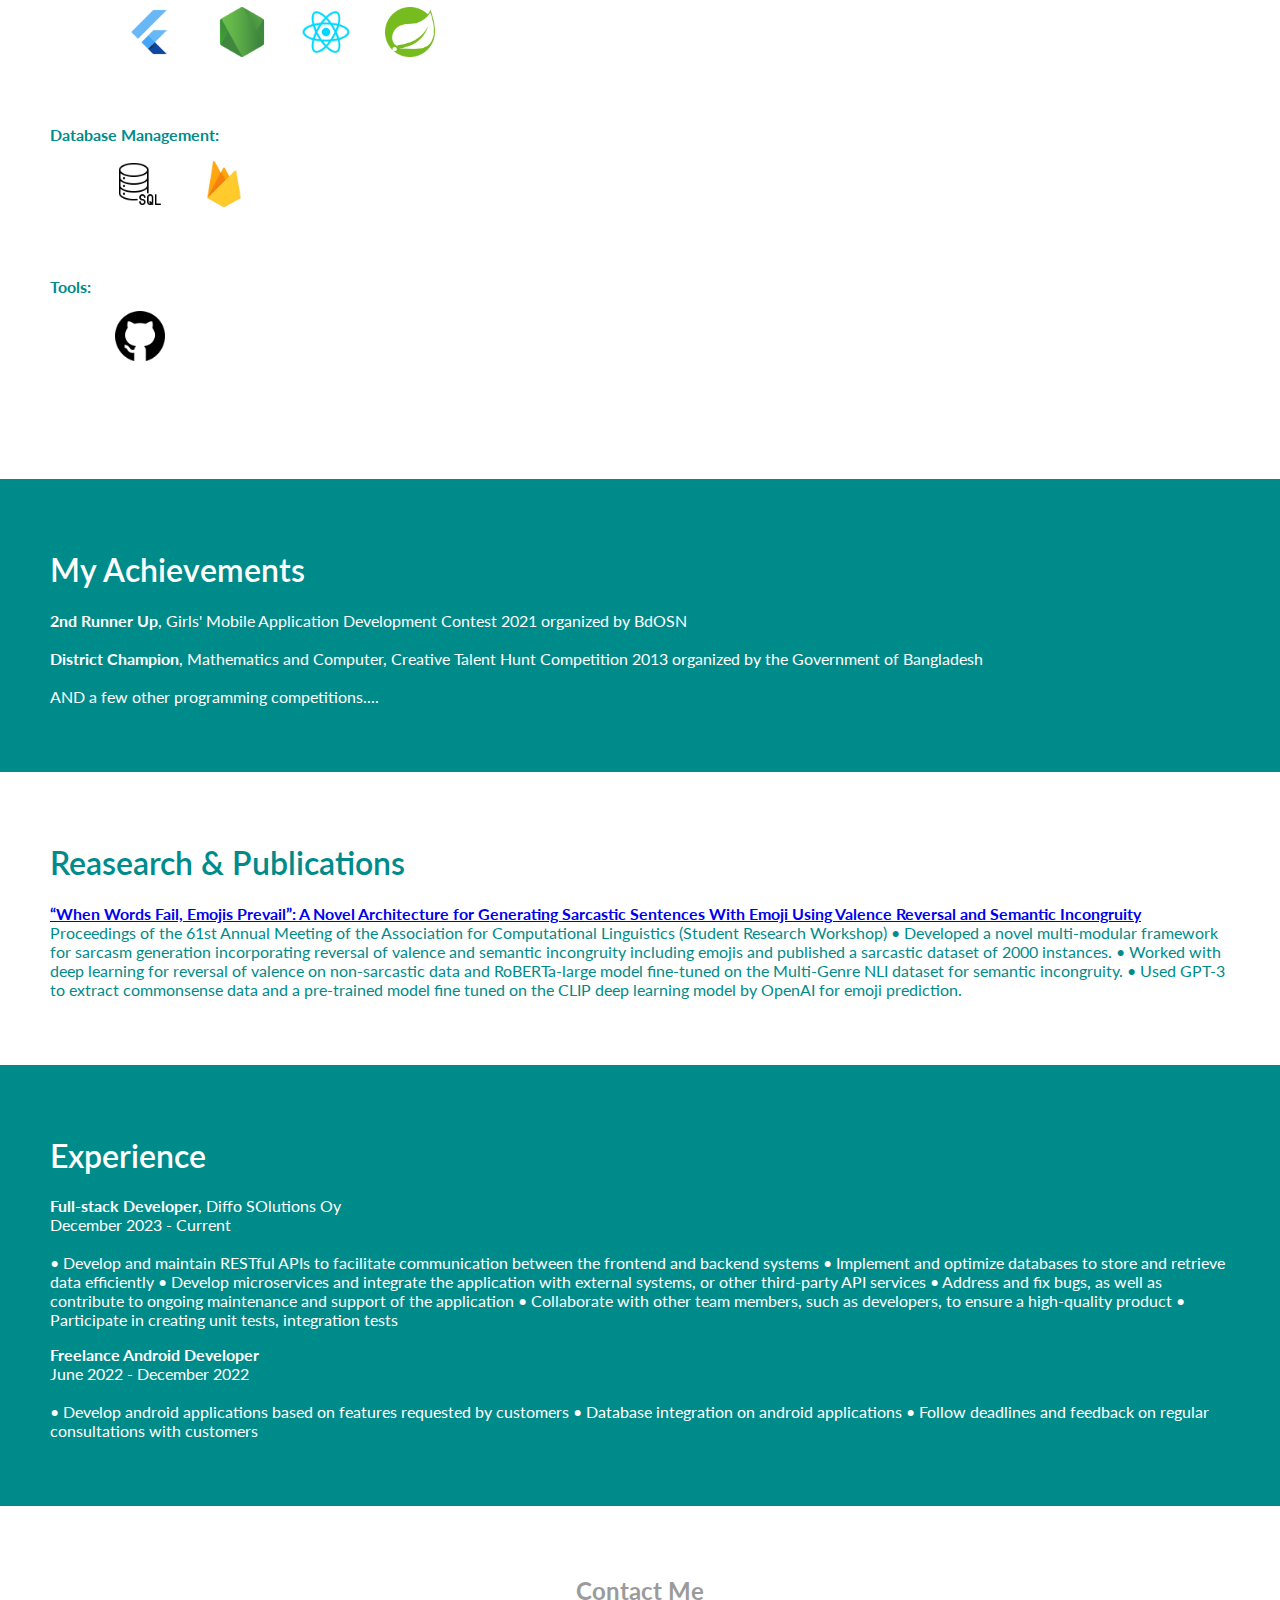
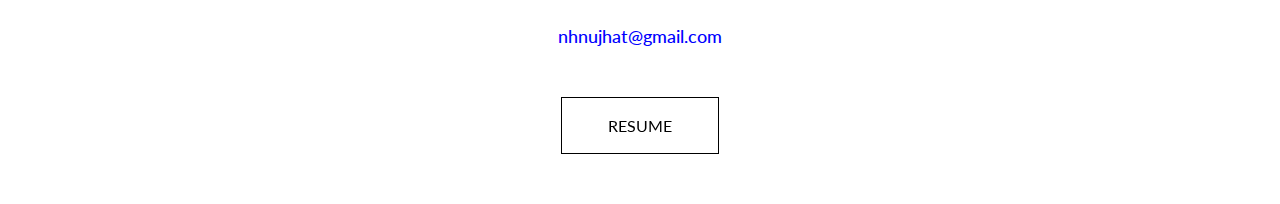
==== commit 6085adfc: "updates" ====
--- a/about.html
+++ b/about.html
@@ -135,18 +135,21 @@
             <div class="experience-wrapper">
               <h1>Experience</h1>
               <p>
-                <b>Freelance Android Developer</b>, Fiverr <br />
-                June 2022 - December 2022 <br /><br />
-                • Developing android applications based on features requested by customers
-                • Database integration on android applications
-                • Following deadlines and feedback on regular consultations with customers
+                <b>Full-stack Developer</b>, Diffo SOlutions Oy <br />
+                December 2023 - Current <br /><br />
+                • Develop and maintain RESTful APIs to facilitate communication between the frontend and backend systems
+                • Implement and optimize databases to store and retrieve data efficiently
+                • Develop microservices and integrate the application with external systems, or other third-party API services
+                • Address and fix bugs, as well as contribute to ongoing maintenance and support of the application
+                • Collaborate with other team members, such as developers, to ensure a high-quality product
+                • Participate in creating unit tests, integration tests
               </p>
               <p>
-                <b>Freelance Flutter Developer</b>, Upwork <br />
+                <b>Freelance Android Developer</b><br />
                 June 2022 - December 2022 <br /><br />
-                • Developing Flutter applications
-                • Database integration on applications
-                • Following deadlines and task schedules on Scrum assigned by team lead
+                • Develop android applications based on features requested by customers
+                • Database integration on android applications
+                • Follow deadlines and feedback on regular consultations with customers
               </p>
             </div>
           </div>
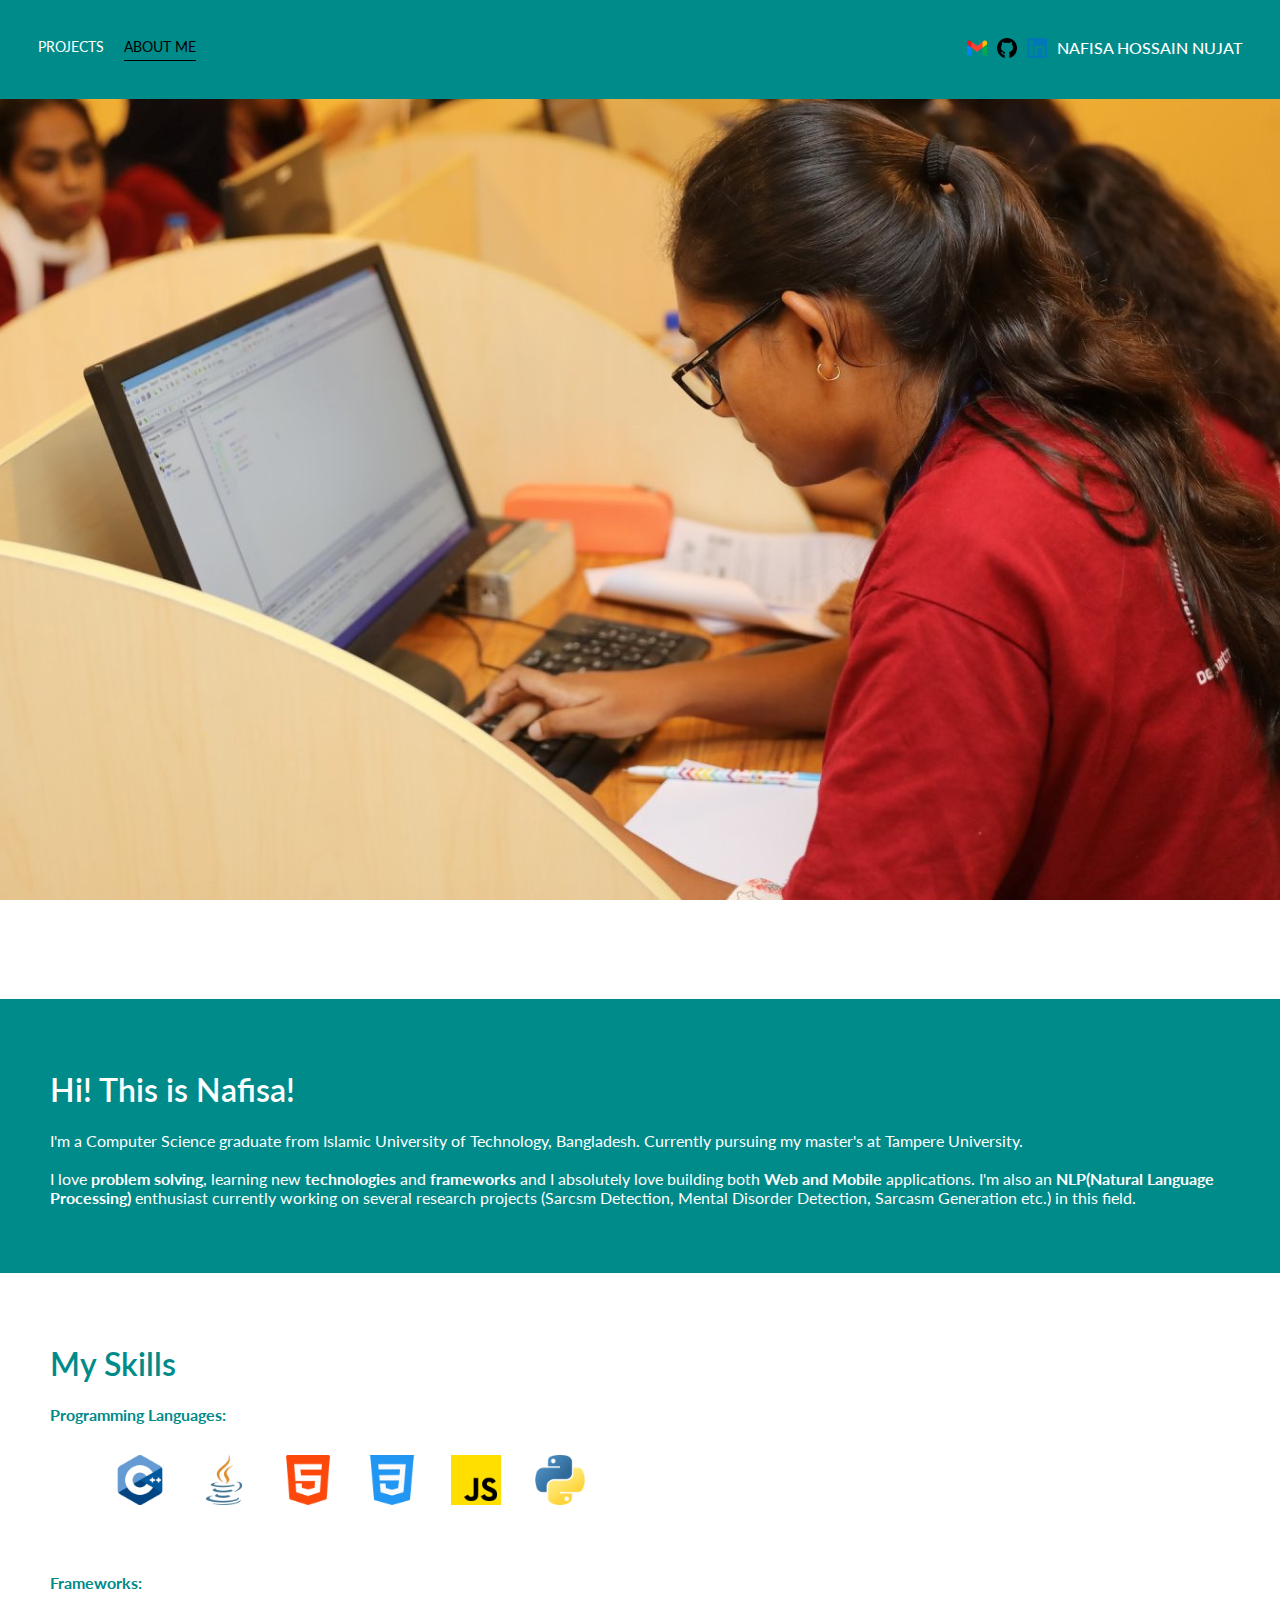
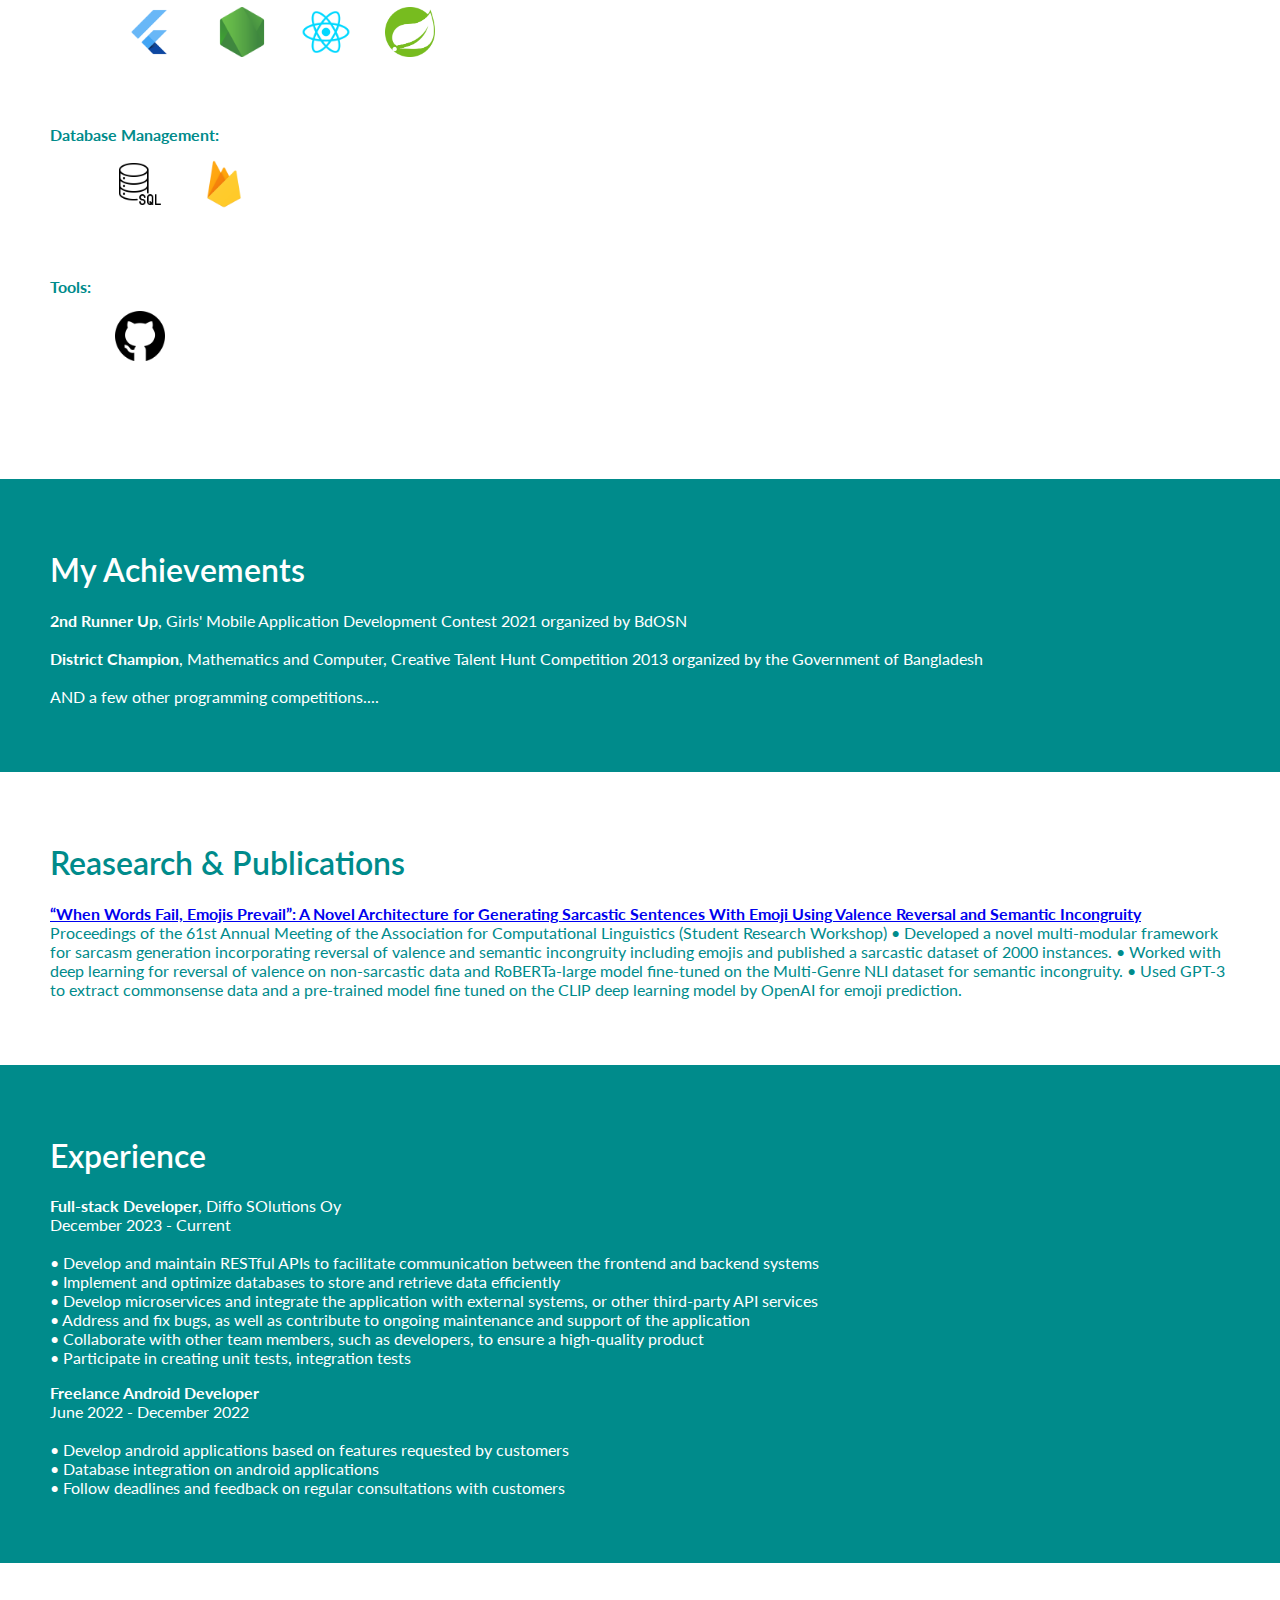
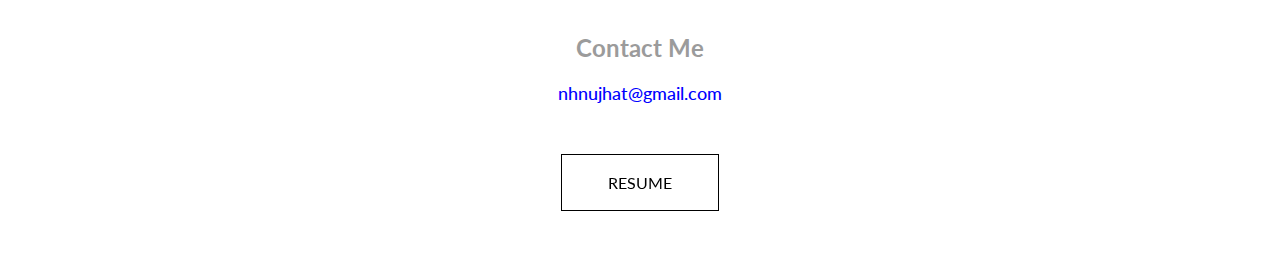
==== commit d1ca362c: "line breaks added" ====
--- a/about.html
+++ b/about.html
@@ -137,19 +137,19 @@
               <p>
                 <b>Full-stack Developer</b>, Diffo SOlutions Oy <br />
                 December 2023 - Current <br /><br />
-                • Develop and maintain RESTful APIs to facilitate communication between the frontend and backend systems
-                • Implement and optimize databases to store and retrieve data efficiently
-                • Develop microservices and integrate the application with external systems, or other third-party API services
-                • Address and fix bugs, as well as contribute to ongoing maintenance and support of the application
-                • Collaborate with other team members, such as developers, to ensure a high-quality product
-                • Participate in creating unit tests, integration tests
+                • Develop and maintain RESTful APIs to facilitate communication between the frontend and backend systems<br />
+                • Implement and optimize databases to store and retrieve data efficiently<br />
+                • Develop microservices and integrate the application with external systems, or other third-party API services<br />
+                • Address and fix bugs, as well as contribute to ongoing maintenance and support of the application<br />
+                • Collaborate with other team members, such as developers, to ensure a high-quality product<br />
+                • Participate in creating unit tests, integration tests<br />
               </p>
               <p>
                 <b>Freelance Android Developer</b><br />
                 June 2022 - December 2022 <br /><br />
-                • Develop android applications based on features requested by customers
-                • Database integration on android applications
-                • Follow deadlines and feedback on regular consultations with customers
+                • Develop android applications based on features requested by customers<br />
+                • Database integration on android applications<br />
+                • Follow deadlines and feedback on regular consultations with customers<br />
               </p>
             </div>
           </div>
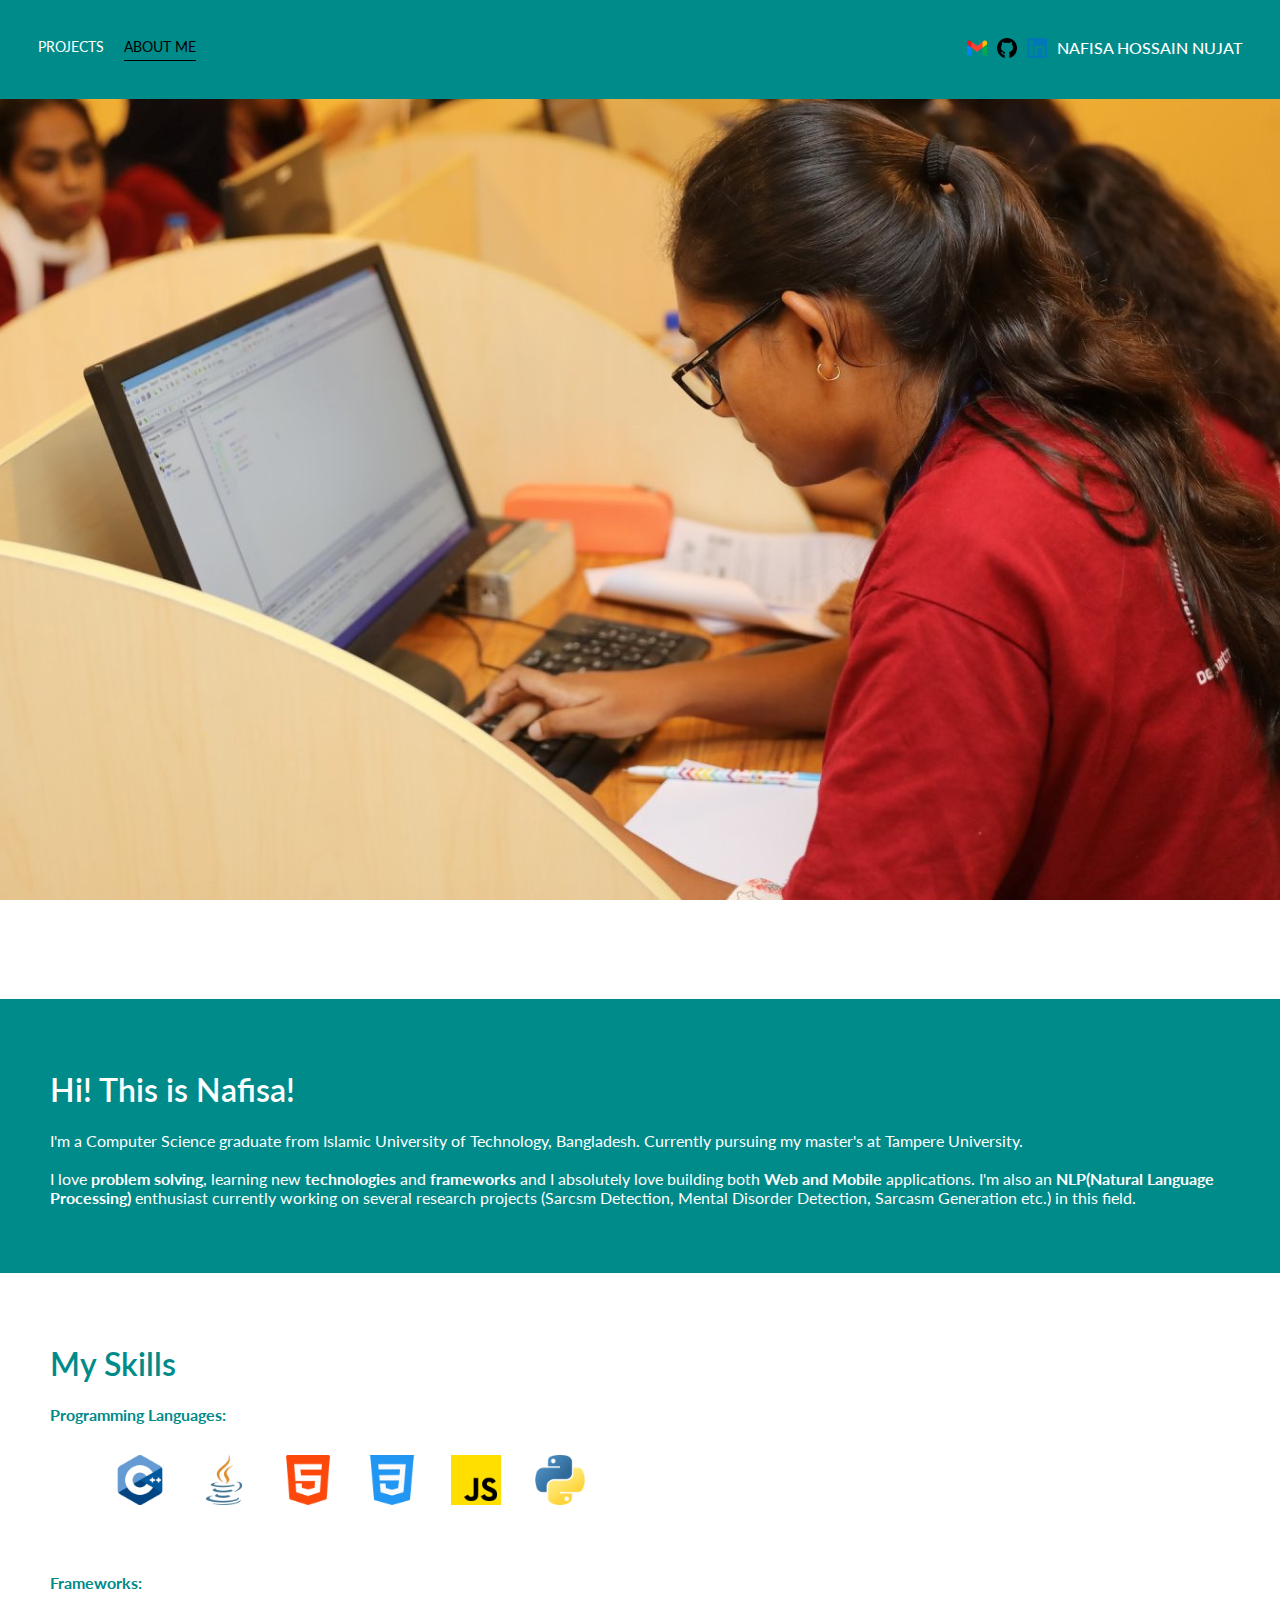
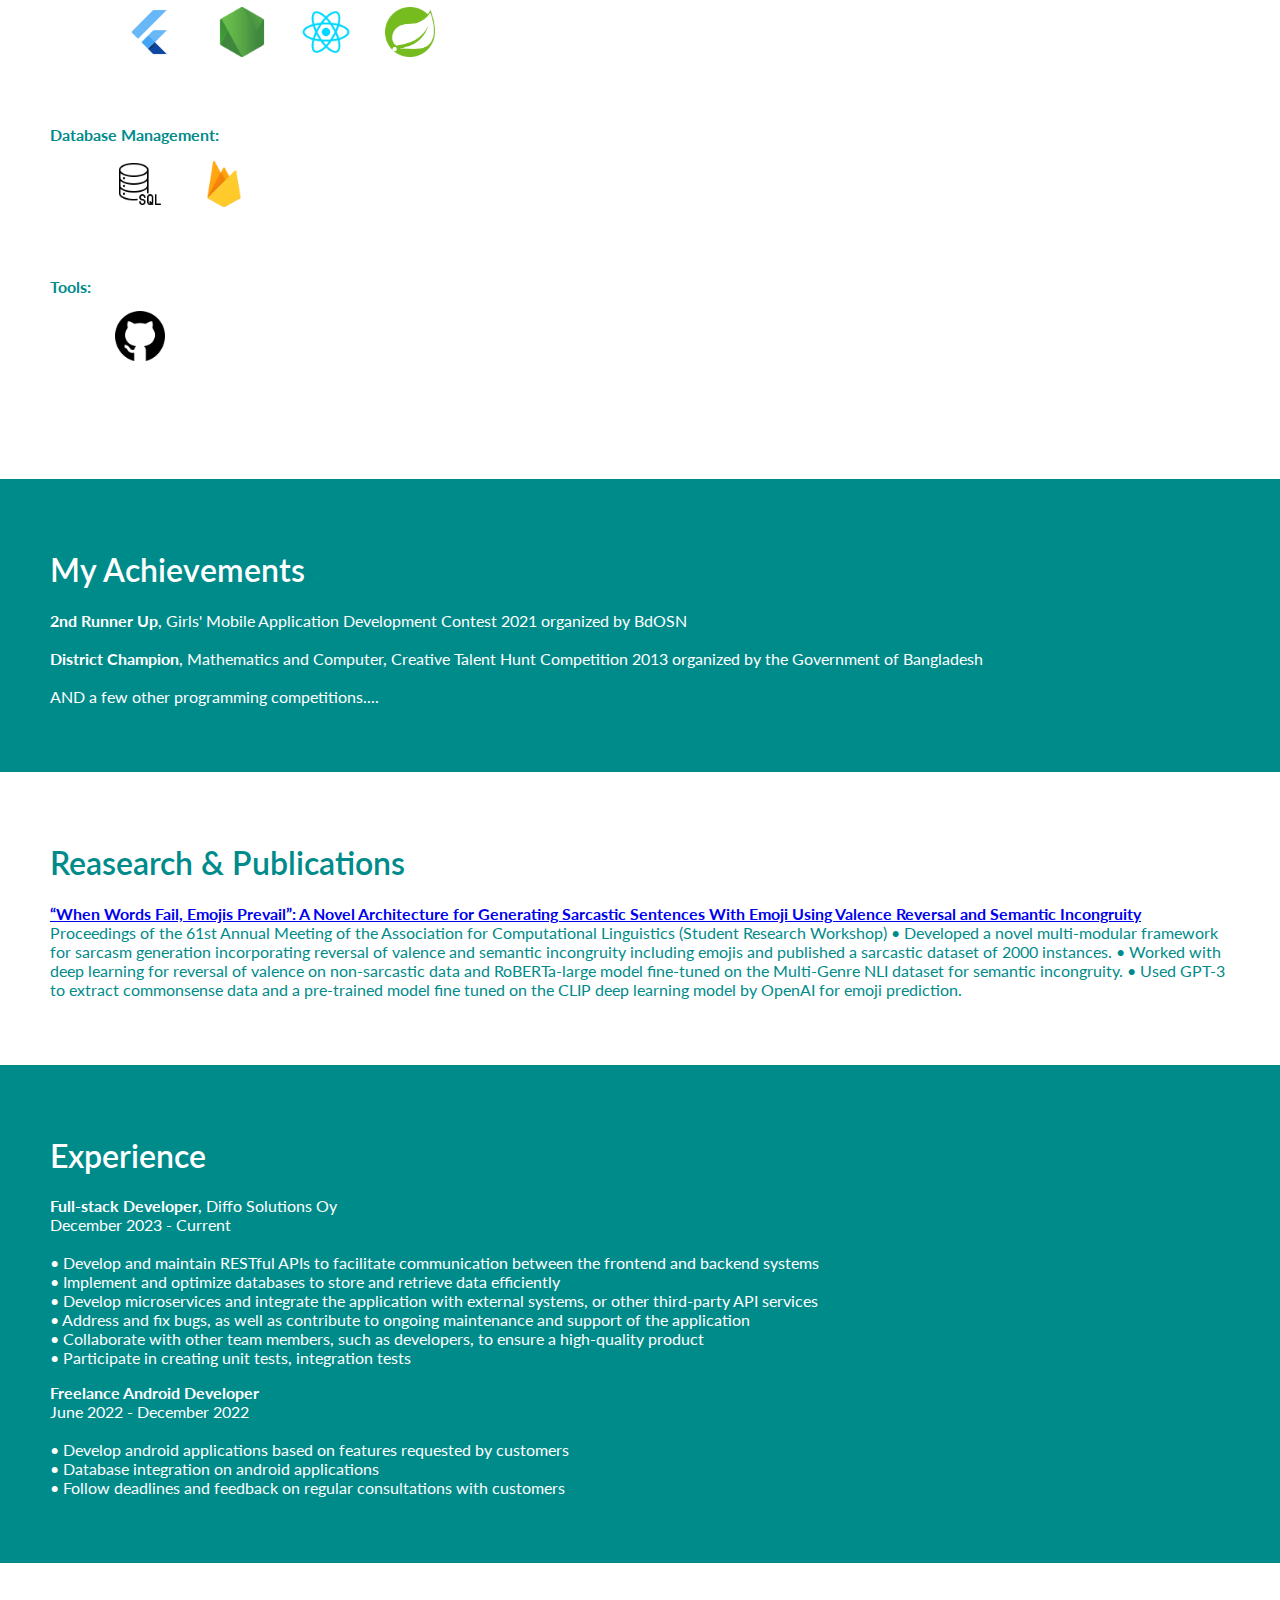
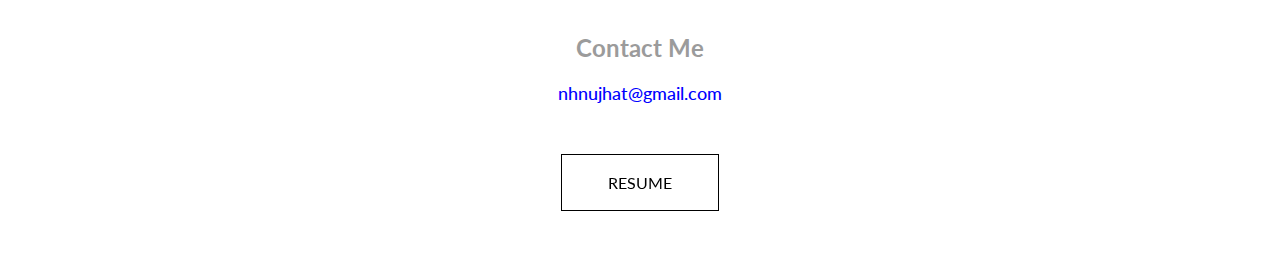
==== commit 44c5cb30: "typo fix" ====
--- a/about.html
+++ b/about.html
@@ -135,7 +135,7 @@
             <div class="experience-wrapper">
               <h1>Experience</h1>
               <p>
-                <b>Full-stack Developer</b>, Diffo SOlutions Oy <br />
+                <b>Full-stack Developer</b>, Diffo Solutions Oy <br />
                 December 2023 - Current <br /><br />
                 • Develop and maintain RESTful APIs to facilitate communication between the frontend and backend systems<br />
                 • Implement and optimize databases to store and retrieve data efficiently<br />
